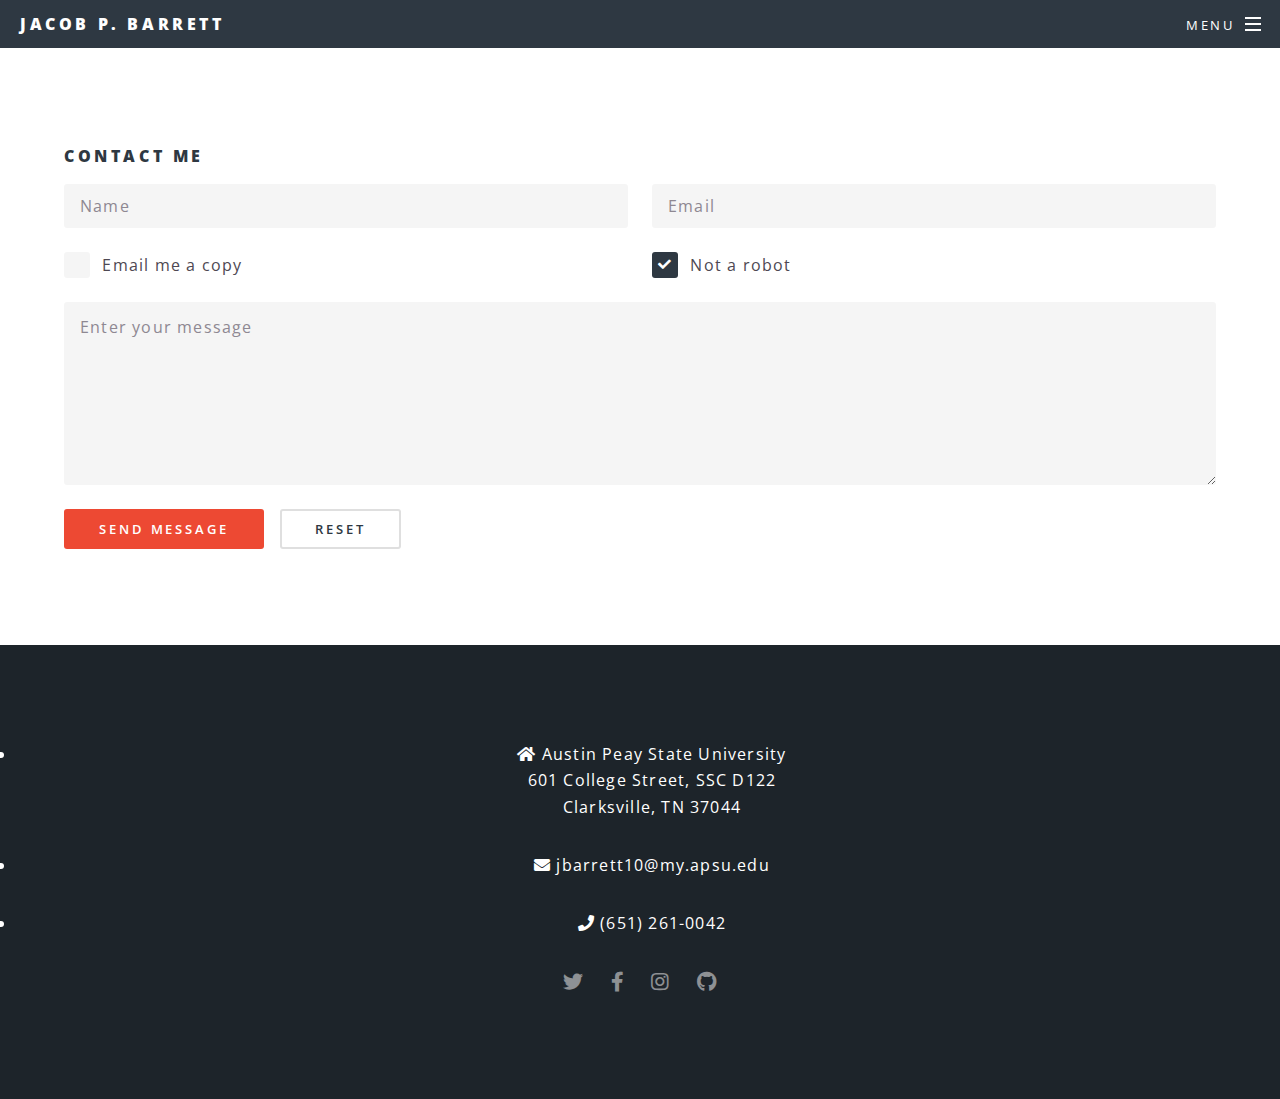
==== contact.html @ 949d5e6a "final (?) commit" ====
<!DOCTYPE HTML>
<!--
	Spectral by HTML5 UP
	html5up.net | @ajlkn
	Free for personal and commercial use under the CCA 3.0 license (html5up.net/license)
-->
<html>
	<head>
		<title>Contact Me</title>
		<meta charset="utf-8" />
		<meta name="viewport" content="width=device-width, initial-scale=1, user-scalable=no" />
		<link rel="stylesheet" href="assets/css/main.css" />
		<noscript><link rel="stylesheet" href="assets/css/noscript.css" /></noscript>
	</head>
	<body class="is-preload">

		<!-- Page Wrapper -->
			<div id="page-wrapper">

				<!-- Header -->
					<header id="header">
						<h1><a href="index.html">Jacob P. Barrett</a></h1>
						<nav id="nav">
							<ul>
								<li class="special">
									<a href="#menu" class="menuToggle"><span>Menu</span></a>
									<div id="menu">
										<ul>
											<li><a href="index.html">Home</a></li>
											<li><a href="generic.html">Research</li>
											<li><a href="cv.html">Curriculum Vitae</a></li>
											<li><a href="https://github.com/JacobPBarrett" target = "_blank">Github</a></li>
											<li><a href="contact.html">Contact</a></li>
										</ul>
									</div>
								</li>
							</ul>
						</nav>
					</header>

				<!-- Main -->
						<article id="main">
						<section class="wrapper style5">
							<div class="inner">
								<section>
				          <h4>Contact Me</h4>
									<form method="post" action="https://formspree.io/f/xknywyjr">
										<div class="row gtr-uniform">
											<div class="col-6 col-12-xsmall">
												<input type="text" name="demo-name" id="demo-name" value="" placeholder="Name" />
											</div>
											<div class="col-6 col-12-xsmall">
												<input type="email" name="demo-email" id="demo-email" value="" placeholder="Email" />
											</div>
											<div class="col-6 col-12-small">
												<input type="checkbox" id="demo-copy" name="demo-copy">
												<label for="demo-copy">Email me a copy</label>
											</div>
											<div class="col-6 col-12-small">
												<input type="checkbox" id="demo-human" name="demo-human" checked>
												<label for="demo-human">Not a robot</label>
											</div>
											<div class="col-12">
												<textarea name="demo-message" id="demo-message" placeholder="Enter your message" rows="6"></textarea>
											</div>
											<div class="col-12">
												<ul class="actions">
													<li><input type="submit" value="Send Message" class="primary" /></li>
													<li><input type="reset" value="Reset" /></li>
												</ul>
											</div>
										</div>
									</form>
								</section>

							</div>
						</section>
					</article>
					<!-- Footer -->
					<section id="footer">
						<div class="inner">
							</form>
							<ul class="contact">
								<li class="icon solid fa-home">
								  Austin Peay State University<br />
									601 College Street, SSC D122  <br />
									Clarksville, TN 37044
									</p>
									<li class="icon solid fa-envelope"> jbarrett10@my.apsu.edu</li>
									</p>
								<li class="icon solid fa-phone"> (651) 261-0042</li>
								  </p> 
							</ul>
								<ul class="icons">
							<li><a href="https://twitter.com/@jpbarrett10" class="icon brands fa-twitter"><span class="label">Twitter</span></a></li>
							<li><a href="https://www.facebook.com/jake.p.barrett/" class="icon brands fa-facebook-f"><span class="label">Facebook</span></a></li>
							<li><a href="https://www.instagram.com/jakebarrrrett/" class="icon brands fa-instagram"><span class="label">Instagram</span></a></li>
							<li><a href="https://github.com/JacobPBarrett" class="icon brands fa-github"><span class="label">Github</span></a></li>
						</div>
					</section>

			</div>

		<!-- Scripts -->
			<script src="assets/js/jquery.min.js"></script>
			<script src="assets/js/jquery.scrollex.min.js"></script>
			<script src="assets/js/jquery.scrolly.min.js"></script>
			<script src="assets/js/browser.min.js"></script>
			<script src="assets/js/breakpoints.min.js"></script>
			<script src="assets/js/util.js"></script>
			<script src="assets/js/main.js"></script>

	</body>
</html>
---- assets/css/main.css ----
@import url(fontawesome-all.min.css);
@import url("https://fonts.googleapis.com/css?family=Open+Sans:400,400italic,600,600italic,800,800italic");

/*
	Spectral by HTML5 UP
	html5up.net | @ajlkn
	Free for personal and commercial use under the CCA 3.0 license (html5up.net/license)
*/

html, body, div, span, applet, object,
iframe, h1, h2, h3, h4, h5, h6, p, blockquote,
pre, a, abbr, acronym, address, big, cite,
code, del, dfn, em, img, ins, kbd, q, s, samp,
small, strike, strong, sub, sup, tt, var, b,
u, i, center, dl, dt, dd, ol, ul, li, fieldset,
form, label, legend, table, caption, tbody,
tfoot, thead, tr, th, td, article, aside,
canvas, details, embed, figure, figcaption,
footer, header, hgroup, menu, nav, output, ruby,
section, summary, time, mark, audio, video {
	margin: 0;
	padding: 0;
	border: 0;
	font-size: 100%;
	font: inherit;
	vertical-align: baseline;}

article, aside, details, figcaption, figure,
footer, header, hgroup, menu, nav, section {
	display: block;}

body {
	line-height: 1;
}

ol, ul {
	list-style: none;
}

blockquote, q {
	quotes: none;
}

	blockquote:before, blockquote:after, q:before, q:after {
		content: '';
		content: none;
	}

table {
	border-collapse: collapse;
	border-spacing: 0;
}

body {
	-webkit-text-size-adjust: none;
}

mark {
	background-color: transparent;
	color: inherit;
}

input::-moz-focus-inner {
	border: 0;
	padding: 0;
}

input, select, textarea {
	-moz-appearance: none;
	-webkit-appearance: none;
	-ms-appearance: none;
	appearance: none;
}

/* Basic */

	@-ms-viewport {
		width: device-width;
	}

	html {
		box-sizing: border-box;
	}

	*, *:before, *:after {
		box-sizing: inherit;
	}

	body {
		background: #2e3842;
	}

		body.is-preload *, body.is-preload *:before, body.is-preload *:after {
			-moz-animation: none !important;
			-webkit-animation: none !important;
			-ms-animation: none !important;
			animation: none !important;
			-moz-transition: none !important;
			-webkit-transition: none !important;
			-ms-transition: none !important;
			transition: none !important;
		}

	body, input, select, textarea {
		color: #fff;
		font-family: "Open Sans", Helvetica, sans-serif;
		font-size: 15pt;
		font-weight: 400;
		letter-spacing: 0.075em;
		line-height: 1.65em;
	}

		@media screen and (max-width: 1680px) {

			body, input, select, textarea {
				font-size: 13pt;
			}

		}

		@media screen and (max-width: 1280px) {

			body, input, select, textarea {
				font-size: 12pt;
			}

		}

		@media screen and (max-width: 736px) {

			body, input, select, textarea {
				font-size: 11pt;
				letter-spacing: 0.0375em;
			}

		}

	a {
		-moz-transition: color 0.2s ease, border-bottom-color 0.2s ease;
		-webkit-transition: color 0.2s ease, border-bottom-color 0.2s ease;
		-ms-transition: color 0.2s ease, border-bottom-color 0.2s ease;
		transition: color 0.2s ease, border-bottom-color 0.2s ease;
		border-bottom: dotted 1px;
		color: inherit;
		text-decoration: none;
	}

		a:hover {
			border-bottom-color: transparent;
		}

	strong, b {
		color: #fff;
		font-weight: 600;
	}

	em, i {
		font-style: italic;
	}

	p {
		margin: 0 0 2em 0;
	}

	h1, h2, h3, h4, h5, h6 {
		color: #fff;
		font-weight: 800;
		letter-spacing: 0.225em;
		line-height: 1em;
		margin: 0 0 1em 0;
		text-transform: uppercase;
	}

		h1 a, h2 a, h3 a, h4 a, h5 a, h6 a {
			color: inherit;
			text-decoration: none;
		}

	h2 {
		font-size: 1.35em;
		line-height: 1.75em;
	}

		@media screen and (max-width: 736px) {

			h2 {
				font-size: 1.1em;
				line-height: 1.65em;
			}

		}

	h3 {
		font-size: 1.15em;
		line-height: 1.75em;
	}

		@media screen and (max-width: 736px) {

			h3 {
				font-size: 1em;
				line-height: 1.65em;
			}

		}

	h4 {
		font-size: 1em;
		line-height: 1.5em;
	}

	h5 {
		font-size: 0.8em;
		line-height: 1.5em;
	}

	h6 {
		font-size: 0.7em;
		line-height: 1.5em;
	}

	sub {
		font-size: 0.8em;
		position: relative;
		top: 0.5em;
	}

	sup {
		font-size: 0.8em;
		position: relative;
		top: -0.5em;
	}

	hr {
		border: 0;
		border-bottom: solid 2px #fff;
		margin: 3em 0;
	}

		hr.major {
			margin: 4.5em 0;
		}

	blockquote {
		border-left: solid 4px #fff;
		font-style: italic;
		margin: 0 0 2em 0;
		padding: 0.5em 0 0.5em 2em;
	}

	code {
		background: rgba(144, 144, 144, 0.25);
		border-radius: 3px;
		font-family: "Courier New", monospace;
		font-size: 0.9em;
		letter-spacing: 0;
		margin: 0 0.25em;
		padding: 0.25em 0.65em;
	}

	pre {
		-webkit-overflow-scrolling: touch;
		font-family: "Courier New", monospace;
		font-size: 0.9em;
		margin: 0 0 2em 0;
	}

		pre code {
			display: block;
			line-height: 1.75em;
			padding: 1em 1.5em;
			overflow-x: auto;
		}

	.align-left {
		text-align: left;
	}

	.align-center {
		text-align: center;
	}

	.align-right {
		text-align: right;
	}

/* Row */

	.row {
		display: flex;
		flex-wrap: wrap;
		box-sizing: border-box;
		align-items: stretch;
	}

		.row > * {
			box-sizing: border-box;
		}

		.row.gtr-uniform > * > :last-child {
			margin-bottom: 0;
		}

		.row.aln-left {
			justify-content: flex-start;
		}

		.row.aln-center {
			justify-content: center;
		}

		.row.aln-right {
			justify-content: flex-end;
		}

		.row.aln-top {
			align-items: flex-start;
		}

		.row.aln-middle {
			align-items: center;
		}

		.row.aln-bottom {
			align-items: flex-end;
		}

		.row > .imp {
			order: -1;
		}

		.row > .col-1 {
			width: 8.33333%;
		}

		.row > .off-1 {
			margin-left: 8.33333%;
		}

		.row > .col-2 {
			width: 16.66667%;
		}

		.row > .off-2 {
			margin-left: 16.66667%;
		}

		.row > .col-3 {
			width: 25%;
		}

		.row > .off-3 {
			margin-left: 25%;
		}

		.row > .col-4 {
			width: 33.33333%;
		}

		.row > .off-4 {
			margin-left: 33.33333%;
		}

		.row > .col-5 {
			width: 41.66667%;
		}

		.row > .off-5 {
			margin-left: 41.66667%;
		}

		.row > .col-6 {
			width: 50%;
		}

		.row > .off-6 {
			margin-left: 50%;
		}

		.row > .col-7 {
			width: 58.33333%;
		}

		.row > .off-7 {
			margin-left: 58.33333%;
		}

		.row > .col-8 {
			width: 66.66667%;
		}

		.row > .off-8 {
			margin-left: 66.66667%;
		}

		.row > .col-9 {
			width: 75%;
		}

		.row > .off-9 {
			margin-left: 75%;
		}

		.row > .col-10 {
			width: 83.33333%;
		}

		.row > .off-10 {
			margin-left: 83.33333%;
		}

		.row > .col-11 {
			width: 91.66667%;
		}

		.row > .off-11 {
			margin-left: 91.66667%;
		}

		.row > .col-12 {
			width: 100%;
		}

		.row > .off-12 {
			margin-left: 100%;
		}

		.row.gtr-0 {
			margin-top: 0;
			margin-left: 0em;
		}

			.row.gtr-0 > * {
				padding: 0 0 0 0em;
			}

			.row.gtr-0.gtr-uniform {
				margin-top: 0em;
			}

				.row.gtr-0.gtr-uniform > * {
					padding-top: 0em;
				}

		.row.gtr-25 {
			margin-top: 0;
			margin-left: -0.375em;
		}

			.row.gtr-25 > * {
				padding: 0 0 0 0.375em;
			}

			.row.gtr-25.gtr-uniform {
				margin-top: -0.375em;
			}

				.row.gtr-25.gtr-uniform > * {
					padding-top: 0.375em;
				}

		.row.gtr-50 {
			margin-top: 0;
			margin-left: -0.75em;
		}

			.row.gtr-50 > * {
				padding: 0 0 0 0.75em;
			}

			.row.gtr-50.gtr-uniform {
				margin-top: -0.75em;
			}

				.row.gtr-50.gtr-uniform > * {
					padding-top: 0.75em;
				}

		.row {
			margin-top: 0;
			margin-left: -1.5em;
		}

			.row > * {
				padding: 0 0 0 1.5em;
			}

			.row.gtr-uniform {
				margin-top: -1.5em;
			}

				.row.gtr-uniform > * {
					padding-top: 1.5em;
				}

		.row.gtr-150 {
			margin-top: 0;
			margin-left: -2.25em;
		}

			.row.gtr-150 > * {
				padding: 0 0 0 2.25em;
			}

			.row.gtr-150.gtr-uniform {
				margin-top: -2.25em;
			}

				.row.gtr-150.gtr-uniform > * {
					padding-top: 2.25em;
				}

		.row.gtr-200 {
			margin-top: 0;
			margin-left: -3em;
		}

			.row.gtr-200 > * {
				padding: 0 0 0 3em;
			}

			.row.gtr-200.gtr-uniform {
				margin-top: -3em;
			}

				.row.gtr-200.gtr-uniform > * {
					padding-top: 3em;
				}

		@media screen and (max-width: 1680px) {

			.row {
				display: flex;
				flex-wrap: wrap;
				box-sizing: border-box;
				align-items: stretch;
			}

				.row > * {
					box-sizing: border-box;
				}

				.row.gtr-uniform > * > :last-child {
					margin-bottom: 0;
				}

				.row.aln-left {
					justify-content: flex-start;
				}

				.row.aln-center {
					justify-content: center;
				}

				.row.aln-right {
					justify-content: flex-end;
				}

				.row.aln-top {
					align-items: flex-start;
				}

				.row.aln-middle {
					align-items: center;
				}

				.row.aln-bottom {
					align-items: flex-end;
				}

				.row > .imp-xlarge {
					order: -1;
				}

				.row > .col-1-xlarge {
					width: 8.33333%;
				}

				.row > .off-1-xlarge {
					margin-left: 8.33333%;
				}

				.row > .col-2-xlarge {
					width: 16.66667%;
				}

				.row > .off-2-xlarge {
					margin-left: 16.66667%;
				}

				.row > .col-3-xlarge {
					width: 25%;
				}

				.row > .off-3-xlarge {
					margin-left: 25%;
				}

				.row > .col-4-xlarge {
					width: 33.33333%;
				}

				.row > .off-4-xlarge {
					margin-left: 33.33333%;
				}

				.row > .col-5-xlarge {
					width: 41.66667%;
				}

				.row > .off-5-xlarge {
					margin-left: 41.66667%;
				}

				.row > .col-6-xlarge {
					width: 50%;
				}

				.row > .off-6-xlarge {
					margin-left: 50%;
				}

				.row > .col-7-xlarge {
					width: 58.33333%;
				}

				.row > .off-7-xlarge {
					margin-left: 58.33333%;
				}

				.row > .col-8-xlarge {
					width: 66.66667%;
				}

				.row > .off-8-xlarge {
					margin-left: 66.66667%;
				}

				.row > .col-9-xlarge {
					width: 75%;
				}

				.row > .off-9-xlarge {
					margin-left: 75%;
				}

				.row > .col-10-xlarge {
					width: 83.33333%;
				}

				.row > .off-10-xlarge {
					margin-left: 83.33333%;
				}

				.row > .col-11-xlarge {
					width: 91.66667%;
				}

				.row > .off-11-xlarge {
					margin-left: 91.66667%;
				}

				.row > .col-12-xlarge {
					width: 100%;
				}

				.row > .off-12-xlarge {
					margin-left: 100%;
				}

				.row.gtr-0 {
					margin-top: 0;
					margin-left: 0em;
				}

					.row.gtr-0 > * {
						padding: 0 0 0 0em;
					}

					.row.gtr-0.gtr-uniform {
						margin-top: 0em;
					}

						.row.gtr-0.gtr-uniform > * {
							padding-top: 0em;
						}

				.row.gtr-25 {
					margin-top: 0;
					margin-left: -0.375em;
				}

					.row.gtr-25 > * {
						padding: 0 0 0 0.375em;
					}

					.row.gtr-25.gtr-uniform {
						margin-top: -0.375em;
					}

						.row.gtr-25.gtr-uniform > * {
							padding-top: 0.375em;
						}

				.row.gtr-50 {
					margin-top: 0;
					margin-left: -0.75em;
				}

					.row.gtr-50 > * {
						padding: 0 0 0 0.75em;
					}

					.row.gtr-50.gtr-uniform {
						margin-top: -0.75em;
					}

						.row.gtr-50.gtr-uniform > * {
							padding-top: 0.75em;
						}

				.row {
					margin-top: 0;
					margin-left: -1.5em;
				}

					.row > * {
						padding: 0 0 0 1.5em;
					}

					.row.gtr-uniform {
						margin-top: -1.5em;
					}

						.row.gtr-uniform > * {
							padding-top: 1.5em;
						}

				.row.gtr-150 {
					margin-top: 0;
					margin-left: -2.25em;
				}

					.row.gtr-150 > * {
						padding: 0 0 0 2.25em;
					}

					.row.gtr-150.gtr-uniform {
						margin-top: -2.25em;
					}

						.row.gtr-150.gtr-uniform > * {
							padding-top: 2.25em;
						}

				.row.gtr-200 {
					margin-top: 0;
					margin-left: -3em;
				}

					.row.gtr-200 > * {
						padding: 0 0 0 3em;
					}

					.row.gtr-200.gtr-uniform {
						margin-top: -3em;
					}

						.row.gtr-200.gtr-uniform > * {
							padding-top: 3em;
						}

		}

		@media screen and (max-width: 1280px) {

			.row {
				display: flex;
				flex-wrap: wrap;
				box-sizing: border-box;
				align-items: stretch;
			}

				.row > * {
					box-sizing: border-box;
				}

				.row.gtr-uniform > * > :last-child {
					margin-bottom: 0;
				}

				.row.aln-left {
					justify-content: flex-start;
				}

				.row.aln-center {
					justify-content: center;
				}

				.row.aln-right {
					justify-content: flex-end;
				}

				.row.aln-top {
					align-items: flex-start;
				}

				.row.aln-middle {
					align-items: center;
				}

				.row.aln-bottom {
					align-items: flex-end;
				}

				.row > .imp-large {
					order: -1;
				}

				.row > .col-1-large {
					width: 8.33333%;
				}

				.row > .off-1-large {
					margin-left: 8.33333%;
				}

				.row > .col-2-large {
					width: 16.66667%;
				}

				.row > .off-2-large {
					margin-left: 16.66667%;
				}

				.row > .col-3-large {
					width: 25%;
				}

				.row > .off-3-large {
					margin-left: 25%;
				}

				.row > .col-4-large {
					width: 33.33333%;
				}

				.row > .off-4-large {
					margin-left: 33.33333%;
				}

				.row > .col-5-large {
					width: 41.66667%;
				}

				.row > .off-5-large {
					margin-left: 41.66667%;
				}

				.row > .col-6-large {
					width: 50%;
				}

				.row > .off-6-large {
					margin-left: 50%;
				}

				.row > .col-7-large {
					width: 58.33333%;
				}

				.row > .off-7-large {
					margin-left: 58.33333%;
				}

				.row > .col-8-large {
					width: 66.66667%;
				}

				.row > .off-8-large {
					margin-left: 66.66667%;
				}

				.row > .col-9-large {
					width: 75%;
				}

				.row > .off-9-large {
					margin-left: 75%;
				}

				.row > .col-10-large {
					width: 83.33333%;
				}

				.row > .off-10-large {
					margin-left: 83.33333%;
				}

				.row > .col-11-large {
					width: 91.66667%;
				}

				.row > .off-11-large {
					margin-left: 91.66667%;
				}

				.row > .col-12-large {
					width: 100%;
				}

				.row > .off-12-large {
					margin-left: 100%;
				}

				.row.gtr-0 {
					margin-top: 0;
					margin-left: 0em;
				}

					.row.gtr-0 > * {
						padding: 0 0 0 0em;
					}

					.row.gtr-0.gtr-uniform {
						margin-top: 0em;
					}

						.row.gtr-0.gtr-uniform > * {
							padding-top: 0em;
						}

				.row.gtr-25 {
					margin-top: 0;
					margin-left: -0.375em;
				}

					.row.gtr-25 > * {
						padding: 0 0 0 0.375em;
					}

					.row.gtr-25.gtr-uniform {
						margin-top: -0.375em;
					}

						.row.gtr-25.gtr-uniform > * {
							padding-top: 0.375em;
						}

				.row.gtr-50 {
					margin-top: 0;
					margin-left: -0.75em;
				}

					.row.gtr-50 > * {
						padding: 0 0 0 0.75em;
					}

					.row.gtr-50.gtr-uniform {
						margin-top: -0.75em;
					}

						.row.gtr-50.gtr-uniform > * {
							padding-top: 0.75em;
						}

				.row {
					margin-top: 0;
					margin-left: -1.5em;
				}

					.row > * {
						padding: 0 0 0 1.5em;
					}

					.row.gtr-uniform {
						margin-top: -1.5em;
					}

						.row.gtr-uniform > * {
							padding-top: 1.5em;
						}

				.row.gtr-150 {
					margin-top: 0;
					margin-left: -2.25em;
				}

					.row.gtr-150 > * {
						padding: 0 0 0 2.25em;
					}

					.row.gtr-150.gtr-uniform {
						margin-top: -2.25em;
					}

						.row.gtr-150.gtr-uniform > * {
							padding-top: 2.25em;
						}

				.row.gtr-200 {
					margin-top: 0;
					margin-left: -3em;
				}

					.row.gtr-200 > * {
						padding: 0 0 0 3em;
					}

					.row.gtr-200.gtr-uniform {
						margin-top: -3em;
					}

						.row.gtr-200.gtr-uniform > * {
							padding-top: 3em;
						}

		}

		@media screen and (max-width: 980px) {

			.row {
				display: flex;
				flex-wrap: wrap;
				box-sizing: border-box;
				align-items: stretch;
			}

				.row > * {
					box-sizing: border-box;
				}

				.row.gtr-uniform > * > :last-child {
					margin-bottom: 0;
				}

				.row.aln-left {
					justify-content: flex-start;
				}

				.row.aln-center {
					justify-content: center;
				}

				.row.aln-right {
					justify-content: flex-end;
				}

				.row.aln-top {
					align-items: flex-start;
				}

				.row.aln-middle {
					align-items: center;
				}

				.row.aln-bottom {
					align-items: flex-end;
				}

				.row > .imp-medium {
					order: -1;
				}

				.row > .col-1-medium {
					width: 8.33333%;
				}

				.row > .off-1-medium {
					margin-left: 8.33333%;
				}

				.row > .col-2-medium {
					width: 16.66667%;
				}

				.row > .off-2-medium {
					margin-left: 16.66667%;
				}

				.row > .col-3-medium {
					width: 25%;
				}

				.row > .off-3-medium {
					margin-left: 25%;
				}

				.row > .col-4-medium {
					width: 33.33333%;
				}

				.row > .off-4-medium {
					margin-left: 33.33333%;
				}

				.row > .col-5-medium {
					width: 41.66667%;
				}

				.row > .off-5-medium {
					margin-left: 41.66667%;
				}

				.row > .col-6-medium {
					width: 50%;
				}

				.row > .off-6-medium {
					margin-left: 50%;
				}

				.row > .col-7-medium {
					width: 58.33333%;
				}

				.row > .off-7-medium {
					margin-left: 58.33333%;
				}

				.row > .col-8-medium {
					width: 66.66667%;
				}

				.row > .off-8-medium {
					margin-left: 66.66667%;
				}

				.row > .col-9-medium {
					width: 75%;
				}

				.row > .off-9-medium {
					margin-left: 75%;
				}

				.row > .col-10-medium {
					width: 83.33333%;
				}

				.row > .off-10-medium {
					margin-left: 83.33333%;
				}

				.row > .col-11-medium {
					width: 91.66667%;
				}

				.row > .off-11-medium {
					margin-left: 91.66667%;
				}

				.row > .col-12-medium {
					width: 100%;
				}

				.row > .off-12-medium {
					margin-left: 100%;
				}

				.row.gtr-0 {
					margin-top: 0;
					margin-left: 0em;
				}

					.row.gtr-0 > * {
						padding: 0 0 0 0em;
					}

					.row.gtr-0.gtr-uniform {
						margin-top: 0em;
					}

						.row.gtr-0.gtr-uniform > * {
							padding-top: 0em;
						}

				.row.gtr-25 {
					margin-top: 0;
					margin-left: -0.375em;
				}

					.row.gtr-25 > * {
						padding: 0 0 0 0.375em;
					}

					.row.gtr-25.gtr-uniform {
						margin-top: -0.375em;
					}

						.row.gtr-25.gtr-uniform > * {
							padding-top: 0.375em;
						}

				.row.gtr-50 {
					margin-top: 0;
					margin-left: -0.75em;
				}

					.row.gtr-50 > * {
						padding: 0 0 0 0.75em;
					}

					.row.gtr-50.gtr-uniform {
						margin-top: -0.75em;
					}

						.row.gtr-50.gtr-uniform > * {
							padding-top: 0.75em;
						}

				.row {
					margin-top: 0;
					margin-left: -1.5em;
				}

					.row > * {
						padding: 0 0 0 1.5em;
					}

					.row.gtr-uniform {
						margin-top: -1.5em;
					}

						.row.gtr-uniform > * {
							padding-top: 1.5em;
						}

				.row.gtr-150 {
					margin-top: 0;
					margin-left: -2.25em;
				}

					.row.gtr-150 > * {
						padding: 0 0 0 2.25em;
					}

					.row.gtr-150.gtr-uniform {
						margin-top: -2.25em;
					}

						.row.gtr-150.gtr-uniform > * {
							padding-top: 2.25em;
						}

				.row.gtr-200 {
					margin-top: 0;
					margin-left: -3em;
				}

					.row.gtr-200 > * {
						padding: 0 0 0 3em;
					}

					.row.gtr-200.gtr-uniform {
						margin-top: -3em;
					}

						.row.gtr-200.gtr-uniform > * {
							padding-top: 3em;
						}

		}

		@media screen and (max-width: 736px) {

			.row {
				display: flex;
				flex-wrap: wrap;
				box-sizing: border-box;
				align-items: stretch;
			}

				.row > * {
					box-sizing: border-box;
				}

				.row.gtr-uniform > * > :last-child {
					margin-bottom: 0;
				}

				.row.aln-left {
					justify-content: flex-start;
				}

				.row.aln-center {
					justify-content: center;
				}

				.row.aln-right {
					justify-content: flex-end;
				}

				.row.aln-top {
					align-items: flex-start;
				}

				.row.aln-middle {
					align-items: center;
				}

				.row.aln-bottom {
					align-items: flex-end;
				}

				.row > .imp-small {
					order: -1;
				}

				.row > .col-1-small {
					width: 8.33333%;
				}

				.row > .off-1-small {
					margin-left: 8.33333%;
				}

				.row > .col-2-small {
					width: 16.66667%;
				}

				.row > .off-2-small {
					margin-left: 16.66667%;
				}

				.row > .col-3-small {
					width: 25%;
				}

				.row > .off-3-small {
					margin-left: 25%;
				}

				.row > .col-4-small {
					width: 33.33333%;
				}

				.row > .off-4-small {
					margin-left: 33.33333%;
				}

				.row > .col-5-small {
					width: 41.66667%;
				}

				.row > .off-5-small {
					margin-left: 41.66667%;
				}

				.row > .col-6-small {
					width: 50%;
				}

				.row > .off-6-small {
					margin-left: 50%;
				}

				.row > .col-7-small {
					width: 58.33333%;
				}

				.row > .off-7-small {
					margin-left: 58.33333%;
				}

				.row > .col-8-small {
					width: 66.66667%;
				}

				.row > .off-8-small {
					margin-left: 66.66667%;
				}

				.row > .col-9-small {
					width: 75%;
				}

				.row > .off-9-small {
					margin-left: 75%;
				}

				.row > .col-10-small {
					width: 83.33333%;
				}

				.row > .off-10-small {
					margin-left: 83.33333%;
				}

				.row > .col-11-small {
					width: 91.66667%;
				}

				.row > .off-11-small {
					margin-left: 91.66667%;
				}

				.row > .col-12-small {
					width: 100%;
				}

				.row > .off-12-small {
					margin-left: 100%;
				}

				.row.gtr-0 {
					margin-top: 0;
					margin-left: 0em;
				}

					.row.gtr-0 > * {
						padding: 0 0 0 0em;
					}

					.row.gtr-0.gtr-uniform {
						margin-top: 0em;
					}

						.row.gtr-0.gtr-uniform > * {
							padding-top: 0em;
						}

				.row.gtr-25 {
					margin-top: 0;
					margin-left: -0.375em;
				}

					.row.gtr-25 > * {
						padding: 0 0 0 0.375em;
					}

					.row.gtr-25.gtr-uniform {
						margin-top: -0.375em;
					}

						.row.gtr-25.gtr-uniform > * {
							padding-top: 0.375em;
						}

				.row.gtr-50 {
					margin-top: 0;
					margin-left: -0.75em;
				}

					.row.gtr-50 > * {
						padding: 0 0 0 0.75em;
					}

					.row.gtr-50.gtr-uniform {
						margin-top: -0.75em;
					}

						.row.gtr-50.gtr-uniform > * {
							padding-top: 0.75em;
						}

				.row {
					margin-top: 0;
					margin-left: -1.5em;
				}

					.row > * {
						padding: 0 0 0 1.5em;
					}

					.row.gtr-uniform {
						margin-top: -1.5em;
					}

						.row.gtr-uniform > * {
							padding-top: 1.5em;
						}

				.row.gtr-150 {
					margin-top: 0;
					margin-left: -2.25em;
				}

					.row.gtr-150 > * {
						padding: 0 0 0 2.25em;
					}

					.row.gtr-150.gtr-uniform {
						margin-top: -2.25em;
					}

						.row.gtr-150.gtr-uniform > * {
							padding-top: 2.25em;
						}

				.row.gtr-200 {
					margin-top: 0;
					margin-left: -3em;
				}

					.row.gtr-200 > * {
						padding: 0 0 0 3em;
					}

					.row.gtr-200.gtr-uniform {
						margin-top: -3em;
					}

						.row.gtr-200.gtr-uniform > * {
							padding-top: 3em;
						}

		}

		@media screen and (max-width: 480px) {

			.row {
				display: flex;
				flex-wrap: wrap;
				box-sizing: border-box;
				align-items: stretch;
			}

				.row > * {
					box-sizing: border-box;
				}

				.row.gtr-uniform > * > :last-child {
					margin-bottom: 0;
				}

				.row.aln-left {
					justify-content: flex-start;
				}

				.row.aln-center {
					justify-content: center;
				}

				.row.aln-right {
					justify-content: flex-end;
				}

				.row.aln-top {
					align-items: flex-start;
				}

				.row.aln-middle {
					align-items: center;
				}

				.row.aln-bottom {
					align-items: flex-end;
				}

				.row > .imp-xsmall {
					order: -1;
				}

				.row > .col-1-xsmall {
					width: 8.33333%;
				}

				.row > .off-1-xsmall {
					margin-left: 8.33333%;
				}

				.row > .col-2-xsmall {
					width: 16.66667%;
				}

				.row > .off-2-xsmall {
					margin-left: 16.66667%;
				}

				.row > .col-3-xsmall {
					width: 25%;
				}

				.row > .off-3-xsmall {
					margin-left: 25%;
				}

				.row > .col-4-xsmall {
					width: 33.33333%;
				}

				.row > .off-4-xsmall {
					margin-left: 33.33333%;
				}

				.row > .col-5-xsmall {
					width: 41.66667%;
				}

				.row > .off-5-xsmall {
					margin-left: 41.66667%;
				}

				.row > .col-6-xsmall {
					width: 50%;
				}

				.row > .off-6-xsmall {
					margin-left: 50%;
				}

				.row > .col-7-xsmall {
					width: 58.33333%;
				}

				.row > .off-7-xsmall {
					margin-left: 58.33333%;
				}

				.row > .col-8-xsmall {
					width: 66.66667%;
				}

				.row > .off-8-xsmall {
					margin-left: 66.66667%;
				}

				.row > .col-9-xsmall {
					width: 75%;
				}

				.row > .off-9-xsmall {
					margin-left: 75%;
				}

				.row > .col-10-xsmall {
					width: 83.33333%;
				}

				.row > .off-10-xsmall {
					margin-left: 83.33333%;
				}

				.row > .col-11-xsmall {
					width: 91.66667%;
				}

				.row > .off-11-xsmall {
					margin-left: 91.66667%;
				}

				.row > .col-12-xsmall {
					width: 100%;
				}

				.row > .off-12-xsmall {
					margin-left: 100%;
				}

				.row.gtr-0 {
					margin-top: 0;
					margin-left: 0em;
				}

					.row.gtr-0 > * {
						padding: 0 0 0 0em;
					}

					.row.gtr-0.gtr-uniform {
						margin-top: 0em;
					}

						.row.gtr-0.gtr-uniform > * {
							padding-top: 0em;
						}

				.row.gtr-25 {
					margin-top: 0;
					margin-left: -0.375em;
				}

					.row.gtr-25 > * {
						padding: 0 0 0 0.375em;
					}

					.row.gtr-25.gtr-uniform {
						margin-top: -0.375em;
					}

						.row.gtr-25.gtr-uniform > * {
							padding-top: 0.375em;
						}

				.row.gtr-50 {
					margin-top: 0;
					margin-left: -0.75em;
				}

					.row.gtr-50 > * {
						padding: 0 0 0 0.75em;
					}

					.row.gtr-50.gtr-uniform {
						margin-top: -0.75em;
					}

						.row.gtr-50.gtr-uniform > * {
							padding-top: 0.75em;
						}

				.row {
					margin-top: 0;
					margin-left: -1.5em;
				}

					.row > * {
						padding: 0 0 0 1.5em;
					}

					.row.gtr-uniform {
						margin-top: -1.5em;
					}

						.row.gtr-uniform > * {
							padding-top: 1.5em;
						}

				.row.gtr-150 {
					margin-top: 0;
					margin-left: -2.25em;
				}

					.row.gtr-150 > * {
						padding: 0 0 0 2.25em;
					}

					.row.gtr-150.gtr-uniform {
						margin-top: -2.25em;
					}

						.row.gtr-150.gtr-uniform > * {
							padding-top: 2.25em;
						}

				.row.gtr-200 {
					margin-top: 0;
					margin-left: -3em;
				}

					.row.gtr-200 > * {
						padding: 0 0 0 3em;
					}

					.row.gtr-200.gtr-uniform {
						margin-top: -3em;
					}

						.row.gtr-200.gtr-uniform > * {
							padding-top: 3em;
						}

		}

/* Section/Article */

	section.special, article.special {
		text-align: center;
	}

	header p {
		color: rgba(255, 255, 255, 0.5);
		position: relative;
		top: -0.25em;
	}

	header h3 + p {
		font-size: 1.1em;
	}

	header h4 + p,
	header h5 + p,
	header h6 + p {
		font-size: 0.9em;
	}

	header.major {
		margin: 0 0 3.5em 0;
	}

		header.major h2, header.major h3, header.major h4, header.major h5, header.major h6 {
			border-bottom: solid 2px #fff;
			display: inline-block;
			padding-bottom: 1em;
			position: relative;
		}

			header.major h2:after, header.major h3:after, header.major h4:after, header.major h5:after, header.major h6:after {
				content: '';
				display: block;
				height: 1px;
			}

		header.major p {
			color: #fff;
			top: 0;
		}

		@media screen and (max-width: 736px) {

			header.major {
				margin: 0 0 2em 0;
			}

		}

	@media screen and (max-width: 980px) {

		header br {
			display: none;
		}

	}

/* Form */

	form {
		margin: 0 0 2em 0;
	}

	label {
		color: #fff;
		display: block;
		font-size: 0.9em;
		font-weight: 600;
		margin: 0 0 1em 0;
	}

	input[type="text"],
	input[type="password"],
	input[type="email"],
	select,
	textarea {
		-moz-appearance: none;
		-webkit-appearance: none;
		-ms-appearance: none;
		appearance: none;
		background-color: rgba(144, 144, 144, 0.25);
		border-radius: 3px;
		border: none;
		color: inherit;
		display: block;
		outline: 0;
		padding: 0 1em;
		text-decoration: none;
		width: 100%;
	}

		input[type="text"]:invalid,
		input[type="password"]:invalid,
		input[type="email"]:invalid,
		select:invalid,
		textarea:invalid {
			box-shadow: none;
		}

		input[type="text"]:focus,
		input[type="password"]:focus,
		input[type="email"]:focus,
		select:focus,
		textarea:focus {
			box-shadow: 0 0 0 2px #21b2a6;
		}

	select {
		background-size: 1.25em;
		background-repeat: no-repeat;
		background-position: calc(100% - 1em) center;
		height: 2.75em;
		padding-right: 2.75em;
		text-overflow: ellipsis;
	}

		select:focus::-ms-value {
			background-color: transparent;
		}

		select::-ms-expand {
			display: none;
		}

	input[type="text"],
	input[type="password"],
	input[type="email"],
	select {
		height: 2.75em;
	}

	textarea {
		padding: 0.75em 1em;
	}

	input[type="checkbox"],
	input[type="radio"] {
		-moz-appearance: none;
		-webkit-appearance: none;
		-ms-appearance: none;
		appearance: none;
		display: block;
		float: left;
		margin-right: -2em;
		opacity: 0;
		width: 1em;
		z-index: -1;
	}

		input[type="checkbox"] + label,
		input[type="radio"] + label {
			text-decoration: none;
			color: #fff;
			cursor: pointer;
			display: inline-block;
			font-size: 1em;
			font-weight: 400;
			padding-left: 2.4em;
			padding-right: 0.75em;
			position: relative;
		}

			input[type="checkbox"] + label:before,
			input[type="radio"] + label:before {
				-moz-osx-font-smoothing: grayscale;
				-webkit-font-smoothing: antialiased;
				display: inline-block;
				font-style: normal;
				font-variant: normal;
				text-rendering: auto;
				line-height: 1;
				text-transform: none !important;
				font-family: 'Font Awesome 5 Free';
				font-weight: 900;
			}

			input[type="checkbox"] + label:before,
			input[type="radio"] + label:before {
				background: rgba(144, 144, 144, 0.25);
				border-radius: 3px;
				content: '';
				display: inline-block;
				font-size: 0.8em;
				height: 2.0625em;
				left: 0;
				line-height: 2.0625em;
				position: absolute;
				text-align: center;
				top: 0;
				width: 2.0625em;
			}

		input[type="checkbox"]:checked + label:before,
		input[type="radio"]:checked + label:before {
			background: #2e3842;
			color: #fff;
			content: '\f00c';
		}

		input[type="checkbox"]:focus + label:before,
		input[type="radio"]:focus + label:before {
			box-shadow: 0 0 0 2px #21b2a6;
		}

	input[type="checkbox"] + label:before {
		border-radius: 3px;
	}

	input[type="radio"] + label:before {
		border-radius: 100%;
	}

	::-webkit-input-placeholder {
		color: rgba(255, 255, 255, 0.5) !important;
		opacity: 1.0;
	}

	:-moz-placeholder {
		color: rgba(255, 255, 255, 0.5) !important;
		opacity: 1.0;
	}

	::-moz-placeholder {
		color: rgba(255, 255, 255, 0.5) !important;
		opacity: 1.0;
	}

	:-ms-input-placeholder {
		color: rgba(255, 255, 255, 0.5) !important;
		opacity: 1.0;
	}

/* Box */

	.box {
		border-radius: 3px;
		border: solid 2px #fff;
		margin-bottom: 2em;
		padding: 1.5em;
	}

		.box > :last-child,
		.box > :last-child > :last-child,
		.box > :last-child > :last-child > :last-child {
			margin-bottom: 0;
		}

		.box.alt {
			border: 0;
			border-radius: 0;
			padding: 0;
		}

/* Icon */

	.icon {
		text-decoration: none;
		border-bottom: none;
		position: relative;
	}

		.icon:before {
			-moz-osx-font-smoothing: grayscale;
			-webkit-font-smoothing: antialiased;
			display: inline-block;
			font-style: normal;
			font-variant: normal;
			text-rendering: auto;
			line-height: 1;
			text-transform: none !important;
			font-family: 'Font Awesome 5 Free';
			font-weight: 400;
		}

		.icon > .label {
			display: none;
		}

		.icon:before {
			line-height: inherit;
		}

		.icon.solid:before {
			font-weight: 900;
		}

		.icon.brands:before {
			font-family: 'Font Awesome 5 Brands';
		}

		.icon.major {
			-moz-transform: rotate(-45deg);
			-webkit-transform: rotate(-45deg);
			-ms-transform: rotate(-45deg);
			transform: rotate(-45deg);
			border-radius: 3px;
			border: solid 2px #fff;
			display: inline-block;
			font-size: 1.35em;
			height: calc(3em + 2px);
			line-height: 3em;
			text-align: center;
			width: calc(3em + 2px);
		}

			.icon.major:before {
				-moz-transform: rotate(45deg);
				-webkit-transform: rotate(45deg);
				-ms-transform: rotate(45deg);
				transform: rotate(45deg);
				display: inline-block;
				font-size: 1.5em;
			}

			@media screen and (max-width: 736px) {

				.icon.major {
					font-size: 1em;
				}

			}

		.icon.style1 {
			color: #00ffcc;
		}

		.icon.style2 {
			color: #00f0ff;
		}

		.icon.style3 {
			color: #76ddff;
		}

/* Image */

	.image {
		border-radius: 3px;
		border: 0;
		display: inline-block;
		position: relative;
	}

		.image img {
			border-radius: 3px;
			display: block;
		}

		.image.top {
			float: left;
			margin: 0 0 0 0;
			top: 0em;
		}

		.image.left {
			float: left;
			margin: 0 2em 2em 0;
			top: 0.25em;
		}

		.image.right {
			float: right;
			margin: 0 0 2em 2em;
			top: 0.25em;
		}

		.image.left, .image.right {
			max-width: 40%;
		}
		
		.image.top {
			max-width: 100%;
		}

			.image.left img, .image.right img, .image.top img {
				width: 100%;
			}

		.image.fit {
			display: block;
			margin: 0 0 2em 0;
			width: 100%;
		}

			.image.fit img {
				width: 100%;
			}

/* List */

	ol {
		list-style: decimal;
		margin: 0 0 2em 0;
		padding-left: 1.25em;
	}

		ol li {
			padding-left: 0.25em;
		}

	ul {
		list-style: disc;
		margin: 0 0 2em 0;
		padding-left: 1em;
	}

		ul li {
			padding-left: 0.5em;
		}

		ul.alt {
			list-style: none;
			padding-left: 0;
		}

			ul.alt li {
				border-top: solid 1px #fff;
				padding: 0.5em 0;
			}

				ul.alt li:first-child {
					border-top: 0;
					padding-top: 0;
				}

	dl {
		margin: 0 0 2em 0;
	}

/* Actions */

	ul.actions {
		display: -moz-flex;
		display: -webkit-flex;
		display: -ms-flex;
		display: flex;
		cursor: default;
		list-style: none;
		margin-left: -1em;
		padding-left: 0;
	}

		ul.actions li {
			padding: 0 0 0 1em;
			vertical-align: middle;
		}

		ul.actions.special {
			-moz-justify-content: center;
			-webkit-justify-content: center;
			-ms-justify-content: center;
			justify-content: center;
			width: 100%;
			margin-left: 0;
		}

			ul.actions.special li:first-child {
				padding-left: 0;
			}

		ul.actions.stacked {
			-moz-flex-direction: column;
			-webkit-flex-direction: column;
			-ms-flex-direction: column;
			flex-direction: column;
			margin-left: 0;
		}

			ul.actions.stacked li {
				padding: 1em 0 0 0;
			}

				ul.actions.stacked li:first-child {
					padding-top: 0;
				}

		ul.actions.fit {
			width: calc(100% + 1em);
		}

			ul.actions.fit li {
				-moz-flex-grow: 1;
				-webkit-flex-grow: 1;
				-ms-flex-grow: 1;
				flex-grow: 1;
				-moz-flex-shrink: 1;
				-webkit-flex-shrink: 1;
				-ms-flex-shrink: 1;
				flex-shrink: 1;
				width: 100%;
			}

				ul.actions.fit li > * {
					width: 100%;
				}

			ul.actions.fit.stacked {
				width: 100%;
			}

		@media screen and (max-width: 480px) {

			ul.actions:not(.fixed) {
				-moz-flex-direction: column;
				-webkit-flex-direction: column;
				-ms-flex-direction: column;
				flex-direction: column;
				margin-left: 0;
				width: 100% !important;
			}

				ul.actions:not(.fixed) li {
					-moz-flex-grow: 1;
					-webkit-flex-grow: 1;
					-ms-flex-grow: 1;
					flex-grow: 1;
					-moz-flex-shrink: 1;
					-webkit-flex-shrink: 1;
					-ms-flex-shrink: 1;
					flex-shrink: 1;
					padding: 1em 0 0 0;
					text-align: center;
					width: 100%;
				}

					ul.actions:not(.fixed) li > * {
						width: 100%;
					}

					ul.actions:not(.fixed) li:first-child {
						padding-top: 0;
					}

					ul.actions:not(.fixed) li input[type="submit"],
					ul.actions:not(.fixed) li input[type="reset"],
					ul.actions:not(.fixed) li input[type="button"],
					ul.actions:not(.fixed) li button,
					ul.actions:not(.fixed) li .button {
						width: 100%;
					}

						ul.actions:not(.fixed) li input[type="submit"].icon:before,
						ul.actions:not(.fixed) li input[type="reset"].icon:before,
						ul.actions:not(.fixed) li input[type="button"].icon:before,
						ul.actions:not(.fixed) li button.icon:before,
						ul.actions:not(.fixed) li .button.icon:before {
							margin-left: -0.5em;
						}

		}

/* Icons */

	ul.icons {
		cursor: default;
		list-style: none;
		padding-left: 0;
	}

		ul.icons li {
			display: inline-block;
			padding: 0 1em 0 0;
		}

			ul.icons li:last-child {
				padding-right: 0 !important;
			}

		ul.icons.major {
			padding: 1em 0;
		}

			ul.icons.major li {
				padding-right: 3.5em;
			}

				@media screen and (max-width: 736px) {

					ul.icons.major li {
						padding: 0 1em !important;
					}

				}

/* Table */

	.table-wrapper {
		-webkit-overflow-scrolling: touch;
		overflow-x: auto;
	}

	table {
		margin: 0 0 2em 0;
		width: 100%;
	}

		table tbody tr {
			border: solid 1px #fff;
			border-left: 0;
			border-right: 0;
		}

			table tbody tr:nth-child(2n + 1) {
				background-color: rgba(144, 144, 144, 0.25);
			}

		table td {
			padding: 0.75em 0.75em;
		}

		table th {
			color: #fff;
			font-size: 0.9em;
			font-weight: 600;
			padding: 0 0.75em 0.75em 0.75em;
			text-align: left;
		}

		table thead {
			border-bottom: solid 2px #fff;
		}

		table tfoot {
			border-top: solid 2px #fff;
		}

		table.alt {
			border-collapse: separate;
		}

			table.alt tbody tr td {
				border: solid 1px #fff;
				border-left-width: 0;
				border-top-width: 0;
			}

				table.alt tbody tr td:first-child {
					border-left-width: 1px;
				}

			table.alt tbody tr:first-child td {
				border-top-width: 1px;
			}

			table.alt thead {
				border-bottom: 0;
			}

			table.alt tfoot {
				border-top: 0;
			}

/* Button */

	input[type="submit"],
	input[type="reset"],
	input[type="button"],
	button,
	.button {
		-moz-appearance: none;
		-webkit-appearance: none;
		-ms-appearance: none;
		appearance: none;
		-moz-transition: background-color 0.2s ease-in-out, color 0.2s ease-in-out;
		-webkit-transition: background-color 0.2s ease-in-out, color 0.2s ease-in-out;
		-ms-transition: background-color 0.2s ease-in-out, color 0.2s ease-in-out;
		transition: background-color 0.2s ease-in-out, color 0.2s ease-in-out;
		background-color: transparent;
		border-radius: 3px;
		border: 0;
		box-shadow: inset 0 0 0 2px #fff;
		color: #fff;
		cursor: pointer;
		display: inline-block;
		font-size: 0.8em;
		font-weight: 600;
		height: 3.125em;
		letter-spacing: 0.225em;
		line-height: 3.125em;
		max-width: 30em;
		padding: 0 2.75em;
		text-align: center;
		text-decoration: none;
		text-transform: uppercase;
		white-space: nowrap;
		overflow: hidden;
		text-overflow: ellipsis;
	}

		input[type="submit"]:hover,
		input[type="reset"]:hover,
		input[type="button"]:hover,
		button:hover,
		.button:hover {
			background-color: rgba(144, 144, 144, 0.25);
		}

		input[type="submit"]:active,
		input[type="reset"]:active,
		input[type="button"]:active,
		button:active,
		.button:active {
			background-color: rgba(144, 144, 144, 0.5);
		}

		input[type="submit"].icon:before,
		input[type="reset"].icon:before,
		input[type="button"].icon:before,
		button.icon:before,
		.button.icon:before {
			margin-right: 0.5em;
		}

		input[type="submit"].fit,
		input[type="reset"].fit,
		input[type="button"].fit,
		button.fit,
		.button.fit {
			width: 100%;
		}

		input[type="submit"].small,
		input[type="reset"].small,
		input[type="button"].small,
		button.small,
		.button.small {
			font-size: 0.8em;
		}

		input[type="submit"].large,
		input[type="reset"].large,
		input[type="button"].large,
		button.large,
		.button.large {
			font-size: 1.35em;
		}

		input[type="submit"].primary,
		input[type="reset"].primary,
		input[type="button"].primary,
		button.primary,
		.button.primary {
			background-color: #ed4933;
			box-shadow: none !important;
			color: #ffffff !important;
		}

			input[type="submit"].primary:hover,
			input[type="reset"].primary:hover,
			input[type="button"].primary:hover,
			button.primary:hover,
			.button.primary:hover {
				background-color: #ef5e4a !important;
			}

			input[type="submit"].primary:active,
			input[type="reset"].primary:active,
			input[type="button"].primary:active,
			button.primary:active,
			.button.primary:active {
				background-color: #eb341c !important;
			}

		input[type="submit"].disabled, input[type="submit"]:disabled,
		input[type="reset"].disabled,
		input[type="reset"]:disabled,
		input[type="button"].disabled,
		input[type="button"]:disabled,
		button.disabled,
		button:disabled,
		.button.disabled,
		.button:disabled {
			pointer-events: none;
			opacity: 0.25;
		}

		@media screen and (max-width: 736px) {

			input[type="submit"],
			input[type="reset"],
			input[type="button"],
			button,
			.button {
				height: 3.75em;
				line-height: 3.75em;
			}

		}

/* Features */

	.features {
		display: -moz-flex;
		display: -webkit-flex;
		display: -ms-flex;
		display: flex;
		-moz-flex-wrap: wrap;
		-webkit-flex-wrap: wrap;
		-ms-flex-wrap: wrap;
		flex-wrap: wrap;
		-moz-justify-content: center;
		-webkit-justify-content: center;
		-ms-justify-content: center;
		justify-content: center;
		list-style: none;
		padding: 0;
		width: 100%;
	}

		.features li {
			padding: 4em 4em 2em 6em ;
			display: block;
			position: relative;
			text-align: left;
			width: 50%;
		}

			.features li:nth-child(1) {
				background-color: rgba(0, 0, 0, 0.035);
			}

			.features li:nth-child(2) {
				background-color: rgba(0, 0, 0, 0.07);
			}

			.features li:nth-child(3) {
				background-color: rgba(0, 0, 0, 0.105);
			}

			.features li:nth-child(4) {
				background-color: rgba(0, 0, 0, 0.14);
			}

			.features li:nth-child(5) {
				background-color: rgba(0, 0, 0, 0.175);
			}

			.features li:nth-child(6) {
				background-color: rgba(0, 0, 0, 0.21);
			}

			.features li:nth-child(7) {
				background-color: rgba(0, 0, 0, 0.245);
			}

			.features li:nth-child(8) {
				background-color: rgba(0, 0, 0, 0.28);
			}

			.features li:nth-child(9) {
				background-color: rgba(0, 0, 0, 0.315);
			}

			.features li:nth-child(10) {
				background-color: rgba(0, 0, 0, 0.35);
			}

			.features li:before {
				display: block;
				color: #00ffcc;
				position: absolute;
				left: 1.75em;
				top: 2.75em;
				font-size: 1.5em;
			}

			.features li:nth-child(1) {
				border-top-left-radius: 3px;
			}

			.features li:nth-child(2) {
				border-top-right-radius: 3px;
			}

			.features li:nth-last-child(1) {
				border-bottom-right-radius: 3px;
			}

			.features li:nth-last-child(2) {
				border-bottom-left-radius: 3px;
			}

			@media screen and (max-width: 980px) {

				.features li {
					padding: 3em 2em 1em 2em ;
					text-align: center;
				}

					.features li:before {
						left: 0;
						margin: 0 0 1em 0;
						position: relative;
						top: 0;
					}

			}

			@media screen and (max-width: 736px) {

				.features li {
					padding: 3em 0 1em 0 ;
					background-color: transparent !important;
					border-top: solid 2px #fff;
					width: 100%;
				}

					.features li:first-child {
						border-top: 0;
					}

			}

/* Spotlight */

	.spotlight {
		-moz-align-items: center;
		-webkit-align-items: center;
		-ms-align-items: center;
		align-items: center;
		display: -moz-flex;
		display: -webkit-flex;
		display: -ms-flex;
		display: flex;
	}

		.spotlight .image {
			-moz-order: 1;
			-webkit-order: 1;
			-ms-order: 1;
			order: 1;
			border-radius: 0;
			width: 40%;
		}

			.spotlight .image img {
				border-radius: 0;
				width: 100%;
			}

		.spotlight .content {
			padding: 2em 4em 0.1em 4em ;
			-moz-order: 2;
			-webkit-order: 2;
			-ms-order: 2;
			order: 2;
			max-width: 48em;
			width: 60%;
		}

		.spotlight:nth-child(2n) {
			-moz-flex-direction: row-reverse;
			-webkit-flex-direction: row-reverse;
			-ms-flex-direction: row-reverse;
			flex-direction: row-reverse;
		}

		.spotlight:nth-child(1) {
			background-color: rgba(0, 0, 0, 0.075);
		}

		.spotlight:nth-child(2) {
			background-color: rgba(0, 0, 0, 0.15);
		}

		.spotlight:nth-child(3) {
			background-color: rgba(0, 0, 0, 0.225);
		}

		.spotlight:nth-child(4) {
			background-color: rgba(0, 0, 0, 0.3);
		}

		.spotlight:nth-child(5) {
			background-color: rgba(0, 0, 0, 0.375);
		}

		.spotlight:nth-child(6) {
			background-color: rgba(0, 0, 0, 0.45);
		}

		.spotlight:nth-child(7) {
			background-color: rgba(0, 0, 0, 0.525);
		}

		.spotlight:nth-child(8) {
			background-color: rgba(0, 0, 0, 0.6);
		}

		.spotlight:nth-child(9) {
			background-color: rgba(0, 0, 0, 0.675);
		}

		.spotlight:nth-child(10) {
			background-color: rgba(0, 0, 0, 0.75);
		}

		@media screen and (max-width: 1280px) {

			.spotlight .image {
				width: 45%;
			}

			.spotlight .content {
				width: 55%;
			}

		}

		@media screen and (max-width: 980px) {

			.spotlight {
				display: block;
			}

				.spotlight br {
					display: none;
				}

				.spotlight .image {
					width: 100%;
				}

				.spotlight .content {
					padding: 4em 3em 2em 3em ;
					max-width: none;
					text-align: center;
					width: 100%;
				}

		}

		@media screen and (max-width: 736px) {

			.spotlight .content {
				padding: 3em 2em 1em 2em ;
			}

		}

/* Wrapper */

	.wrapper {
		padding: 6em 0 4em 0 ;
	}

		.wrapper > .inner {
			width: 60em;
			margin: 0 auto;
		}

			@media screen and (max-width: 1280px) {

				.wrapper > .inner {
					width: 90%;
				}

			}

			@media screen and (max-width: 980px) {

				.wrapper > .inner {
					width: 100%;
				}

			}

		.wrapper.alt {
			padding: 0;
		}

		.wrapper.style1 {
			background-color: #21b2a6;
			color: #c8ece9;
		}

			.wrapper.style1 strong, .wrapper.style1 b {
				color: #ffffff;
			}

			.wrapper.style1 h2, .wrapper.style1 h3, .wrapper.style1 h4, .wrapper.style1 h5, .wrapper.style1 h6 {
				color: #ffffff;
			}

			.wrapper.style1 hr {
				border-color: rgba(0, 0, 0, 0.125);
			}

			.wrapper.style1 blockquote {
				border-color: rgba(0, 0, 0, 0.125);
			}

			.wrapper.style1 code {
				background: rgba(255, 255, 255, 0.075);
			}

			.wrapper.style1 header p {
				color: #a6e0db;
			}

			.wrapper.style1 header.major h2, .wrapper.style1 header.major h3, .wrapper.style1 header.major h4, .wrapper.style1 header.major h5, .wrapper.style1 header.major h6 {
				border-color: rgba(0, 0, 0, 0.125);
			}

			.wrapper.style1 header.major p {
				color: #c8ece9;
			}

			.wrapper.style1 label {
				color: #ffffff;
			}

			.wrapper.style1 input[type="text"],
			.wrapper.style1 input[type="password"],
			.wrapper.style1 input[type="email"],
			.wrapper.style1 select,
			.wrapper.style1 textarea {
				background-color: rgba(255, 255, 255, 0.075);
			}

			.wrapper.style1 select {
				background-image: url("data:image/svg+xml;charset=utf8,%3Csvg xmlns='http://www.w3.org/2000/svg' width='40' height='40' preserveAspectRatio='none' viewBox='0 0 40 40'%3E%3Cpath d='M9.4,12.3l10.4,10.4l10.4-10.4c0.2-0.2,0.5-0.4,0.9-0.4c0.3,0,0.6,0.1,0.9,0.4l3.3,3.3c0.2,0.2,0.4,0.5,0.4,0.9 c0,0.4-0.1,0.6-0.4,0.9L20.7,31.9c-0.2,0.2-0.5,0.4-0.9,0.4c-0.3,0-0.6-0.1-0.9-0.4L4.3,17.3c-0.2-0.2-0.4-0.5-0.4-0.9 c0-0.4,0.1-0.6,0.4-0.9l3.3-3.3c0.2-0.2,0.5-0.4,0.9-0.4S9.1,12.1,9.4,12.3z' fill='rgba(0, 0, 0, 0.125)' /%3E%3C/svg%3E");
			}

				.wrapper.style1 select option {
					color: #ffffff;
					background: #21b2a6;
				}

			.wrapper.style1 input[type="checkbox"] + label,
			.wrapper.style1 input[type="radio"] + label {
				color: #c8ece9;
			}

				.wrapper.style1 input[type="checkbox"] + label:before,
				.wrapper.style1 input[type="radio"] + label:before {
					background: rgba(255, 255, 255, 0.075);
				}

			.wrapper.style1 input[type="checkbox"]:checked + label:before,
			.wrapper.style1 input[type="radio"]:checked + label:before {
				background: #ffffff;
				color: #21b2a6;
			}

			.wrapper.style1 ::-webkit-input-placeholder {
				color: #a6e0db !important;
			}

			.wrapper.style1 :-moz-placeholder {
				color: #a6e0db !important;
			}

			.wrapper.style1 ::-moz-placeholder {
				color: #a6e0db !important;
			}

			.wrapper.style1 :-ms-input-placeholder {
				color: #a6e0db !important;
			}

			.wrapper.style1 .formerize-placeholder {
				color: #a6e0db !important;
			}

			.wrapper.style1 .icon.major {
				border-color: rgba(0, 0, 0, 0.125);
			}

			.wrapper.style1 ul.alt li {
				border-color: rgba(0, 0, 0, 0.125);
			}

			.wrapper.style1 table tbody tr {
				border-color: rgba(0, 0, 0, 0.125);
			}

				.wrapper.style1 table tbody tr:nth-child(2n + 1) {
					background-color: rgba(255, 255, 255, 0.075);
				}

			.wrapper.style1 table th {
				color: #ffffff;
			}

			.wrapper.style1 table thead {
				border-color: rgba(0, 0, 0, 0.125);
			}

			.wrapper.style1 table tfoot {
				border-color: rgba(0, 0, 0, 0.125);
			}

			.wrapper.style1 table.alt tbody tr td {
				border-color: rgba(0, 0, 0, 0.125);
			}

			.wrapper.style1 input[type="submit"],
			.wrapper.style1 input[type="reset"],
			.wrapper.style1 input[type="button"],
			.wrapper.style1 button,
			.wrapper.style1 .button {
				box-shadow: inset 0 0 0 2px rgba(0, 0, 0, 0.125);
				color: #ffffff;
			}

				.wrapper.style1 input[type="submit"]:hover,
				.wrapper.style1 input[type="reset"]:hover,
				.wrapper.style1 input[type="button"]:hover,
				.wrapper.style1 button:hover,
				.wrapper.style1 .button:hover {
					background-color: rgba(255, 255, 255, 0.075);
				}

				.wrapper.style1 input[type="submit"]:active,
				.wrapper.style1 input[type="reset"]:active,
				.wrapper.style1 input[type="button"]:active,
				.wrapper.style1 button:active,
				.wrapper.style1 .button:active {
					background-color: rgba(255, 255, 255, 0.2);
				}

			@media screen and (max-width: 736px) {

				.wrapper.style1 .features li {
					border-top-color: rgba(0, 0, 0, 0.125);
				}

			}

		.wrapper.style2 {
			background-color: #2e3842;
		}

		.wrapper.style3 {
			background-color: #505393;
			color: #d3d4e4;
		}

			.wrapper.style3 strong, .wrapper.style3 b {
				color: #ffffff;
			}

			.wrapper.style3 h2, .wrapper.style3 h3, .wrapper.style3 h4, .wrapper.style3 h5, .wrapper.style3 h6 {
				color: #ffffff;
			}

			.wrapper.style3 hr {
				border-color: rgba(0, 0, 0, 0.125);
			}

			.wrapper.style3 blockquote {
				border-color: rgba(0, 0, 0, 0.125);
			}

			.wrapper.style3 code {
				background: rgba(255, 255, 255, 0.075);
			}

			.wrapper.style3 header p {
				color: #b9bad4;
			}

			.wrapper.style3 header.major h2, .wrapper.style3 header.major h3, .wrapper.style3 header.major h4, .wrapper.style3 header.major h5, .wrapper.style3 header.major h6 {
				border-color: rgba(0, 0, 0, 0.125);
			}

			.wrapper.style3 header.major p {
				color: #d3d4e4;
			}

			.wrapper.style3 label {
				color: #ffffff;
			}

			.wrapper.style3 input[type="text"],
			.wrapper.style3 input[type="password"],
			.wrapper.style3 input[type="email"],
			.wrapper.style3 select,
			.wrapper.style3 textarea {
				background-color: rgba(255, 255, 255, 0.075);
			}

			.wrapper.style3 select {
				background-image: url("data:image/svg+xml;charset=utf8,%3Csvg xmlns='http://www.w3.org/2000/svg' width='40' height='40' preserveAspectRatio='none' viewBox='0 0 40 40'%3E%3Cpath d='M9.4,12.3l10.4,10.4l10.4-10.4c0.2-0.2,0.5-0.4,0.9-0.4c0.3,0,0.6,0.1,0.9,0.4l3.3,3.3c0.2,0.2,0.4,0.5,0.4,0.9 c0,0.4-0.1,0.6-0.4,0.9L20.7,31.9c-0.2,0.2-0.5,0.4-0.9,0.4c-0.3,0-0.6-0.1-0.9-0.4L4.3,17.3c-0.2-0.2-0.4-0.5-0.4-0.9 c0-0.4,0.1-0.6,0.4-0.9l3.3-3.3c0.2-0.2,0.5-0.4,0.9-0.4S9.1,12.1,9.4,12.3z' fill='rgba(0, 0, 0, 0.125)' /%3E%3C/svg%3E");
			}

				.wrapper.style3 select option {
					color: #ffffff;
					background: #505393;
				}

			.wrapper.style3 input[type="checkbox"] + label,
			.wrapper.style3 input[type="radio"] + label {
				color: #d3d4e4;
			}

				.wrapper.style3 input[type="checkbox"] + label:before,
				.wrapper.style3 input[type="radio"] + label:before {
					background: rgba(255, 255, 255, 0.075);
				}

			.wrapper.style3 input[type="checkbox"]:checked + label:before,
			.wrapper.style3 input[type="radio"]:checked + label:before {
				background: #ffffff;
				color: #505393;
			}

			.wrapper.style3 ::-webkit-input-placeholder {
				color: #b9bad4 !important;
			}

			.wrapper.style3 :-moz-placeholder {
				color: #b9bad4 !important;
			}

			.wrapper.style3 ::-moz-placeholder {
				color: #b9bad4 !important;
			}

			.wrapper.style3 :-ms-input-placeholder {
				color: #b9bad4 !important;
			}

			.wrapper.style3 .formerize-placeholder {
				color: #b9bad4 !important;
			}

			.wrapper.style3 .icon.major {
				border-color: rgba(0, 0, 0, 0.125);
			}

			.wrapper.style3 ul.alt li {
				border-color: rgba(0, 0, 0, 0.125);
			}

			.wrapper.style3 table tbody tr {
				border-color: rgba(0, 0, 0, 0.125);
			}

				.wrapper.style3 table tbody tr:nth-child(2n + 1) {
					background-color: rgba(255, 255, 255, 0.075);
				}

			.wrapper.style3 table th {
				color: #ffffff;
			}

			.wrapper.style3 table thead {
				border-color: rgba(0, 0, 0, 0.125);
			}

			.wrapper.style3 table tfoot {
				border-color: rgba(0, 0, 0, 0.125);
			}

			.wrapper.style3 table.alt tbody tr td {
				border-color: rgba(0, 0, 0, 0.125);
			}

			.wrapper.style3 input[type="submit"],
			.wrapper.style3 input[type="reset"],
			.wrapper.style3 input[type="button"],
			.wrapper.style3 button,
			.wrapper.style3 .button {
				box-shadow: inset 0 0 0 2px rgba(0, 0, 0, 0.125);
				color: #ffffff;
			}

				.wrapper.style3 input[type="submit"]:hover,
				.wrapper.style3 input[type="reset"]:hover,
				.wrapper.style3 input[type="button"]:hover,
				.wrapper.style3 button:hover,
				.wrapper.style3 .button:hover {
					background-color: rgba(255, 255, 255, 0.075);
				}

				.wrapper.style3 input[type="submit"]:active,
				.wrapper.style3 input[type="reset"]:active,
				.wrapper.style3 input[type="button"]:active,
				.wrapper.style3 button:active,
				.wrapper.style3 .button:active {
					background-color: rgba(255, 255, 255, 0.2);
				}

			@media screen and (max-width: 736px) {

				.wrapper.style3 .features li {
					border-top-color: rgba(0, 0, 0, 0.125);
				}

			}

		.wrapper.style4 {
			background-color: transparent;
		}

		.wrapper.style5 {
			background-color: #ffffff;
			color: #4E4852;
		}

			.wrapper.style5 strong, .wrapper.style5 b {
				color: #2E3842;
			}

			.wrapper.style5 h2, .wrapper.style5 h3, .wrapper.style5 h4, .wrapper.style5 h5, .wrapper.style5 h6 {
				color: #2E3842;
			}

			.wrapper.style5 hr {
				border-color: #dfdfdf;
			}

			.wrapper.style5 blockquote {
				border-color: #dfdfdf;
			}

			.wrapper.style5 code {
				background: rgba(0, 0, 0, 0.0375);
			}

			.wrapper.style5 header p {
				color: #8E8892;
			}

			.wrapper.style5 header.major h2, .wrapper.style5 header.major h3, .wrapper.style5 header.major h4, .wrapper.style5 header.major h5, .wrapper.style5 header.major h6 {
				border-color: #dfdfdf;
			}

			.wrapper.style5 header.major p {
				color: #4E4852;
			}

			.wrapper.style5 label {
				color: #2E3842;
			}

			.wrapper.style5 input[type="text"],
			.wrapper.style5 input[type="password"],
			.wrapper.style5 input[type="email"],
			.wrapper.style5 select,
			.wrapper.style5 textarea {
				background-color: rgba(0, 0, 0, 0.0375);
			}

			.wrapper.style5 select {
				background-image: url("data:image/svg+xml;charset=utf8,%3Csvg xmlns='http://www.w3.org/2000/svg' width='40' height='40' preserveAspectRatio='none' viewBox='0 0 40 40'%3E%3Cpath d='M9.4,12.3l10.4,10.4l10.4-10.4c0.2-0.2,0.5-0.4,0.9-0.4c0.3,0,0.6,0.1,0.9,0.4l3.3,3.3c0.2,0.2,0.4,0.5,0.4,0.9 c0,0.4-0.1,0.6-0.4,0.9L20.7,31.9c-0.2,0.2-0.5,0.4-0.9,0.4c-0.3,0-0.6-0.1-0.9-0.4L4.3,17.3c-0.2-0.2-0.4-0.5-0.4-0.9 c0-0.4,0.1-0.6,0.4-0.9l3.3-3.3c0.2-0.2,0.5-0.4,0.9-0.4S9.1,12.1,9.4,12.3z' fill='%23dfdfdf' /%3E%3C/svg%3E");
			}

				.wrapper.style5 select option {
					color: #2E3842;
					background: #ffffff;
				}

			.wrapper.style5 input[type="checkbox"] + label,
			.wrapper.style5 input[type="radio"] + label {
				color: #4E4852;
			}

				.wrapper.style5 input[type="checkbox"] + label:before,
				.wrapper.style5 input[type="radio"] + label:before {
					background: rgba(0, 0, 0, 0.0375);
				}

			.wrapper.style5 input[type="checkbox"]:checked + label:before,
			.wrapper.style5 input[type="radio"]:checked + label:before {
				background: #2E3842;
				color: #ffffff;
			}

			.wrapper.style5 ::-webkit-input-placeholder {
				color: #8E8892 !important;
			}

			.wrapper.style5 :-moz-placeholder {
				color: #8E8892 !important;
			}

			.wrapper.style5 ::-moz-placeholder {
				color: #8E8892 !important;
			}

			.wrapper.style5 :-ms-input-placeholder {
				color: #8E8892 !important;
			}

			.wrapper.style5 .formerize-placeholder {
				color: #8E8892 !important;
			}

			.wrapper.style5 .icon.major {
				border-color: #dfdfdf;
			}

			.wrapper.style5 ul.alt li {
				border-color: #dfdfdf;
			}

			.wrapper.style5 table tbody tr {
				border-color: #dfdfdf;
			}

				.wrapper.style5 table tbody tr:nth-child(2n + 1) {
					background-color: rgba(0, 0, 0, 0.0375);
				}

			.wrapper.style5 table th {
				color: #2E3842;
			}

			.wrapper.style5 table thead {
				border-color: #dfdfdf;
			}

			.wrapper.style5 table tfoot {
				border-color: #dfdfdf;
			}

			.wrapper.style5 table.alt tbody tr td {
				border-color: #dfdfdf;
			}

			.wrapper.style5 input[type="submit"],
			.wrapper.style5 input[type="reset"],
			.wrapper.style5 input[type="button"],
			.wrapper.style5 button,
			.wrapper.style5 .button {
				box-shadow: inset 0 0 0 2px #dfdfdf;
				color: #2E3842;
			}

				.wrapper.style5 input[type="submit"]:hover,
				.wrapper.style5 input[type="reset"]:hover,
				.wrapper.style5 input[type="button"]:hover,
				.wrapper.style5 button:hover,
				.wrapper.style5 .button:hover {
					background-color: rgba(0, 0, 0, 0.0375);
				}

				.wrapper.style5 input[type="submit"]:active,
				.wrapper.style5 input[type="reset"]:active,
				.wrapper.style5 input[type="button"]:active,
				.wrapper.style5 button:active,
				.wrapper.style5 .button:active {
					background-color: rgba(0, 0, 0, 0.1);
				}

			@media screen and (max-width: 736px) {

				.wrapper.style5 .features li {
					border-top-color: #dfdfdf;
				}

			}

		@media screen and (max-width: 980px) {

			.wrapper {
				padding: 4em 3em 2em 3em ;
			}

		}

		@media screen and (max-width: 736px) {

			.wrapper {
				padding: 3em 2em 1em 2em ;
			}

		}

/* Page Wrapper + Menu */

	#page-wrapper {
		-moz-transition: opacity 0.5s ease;
		-webkit-transition: opacity 0.5s ease;
		-ms-transition: opacity 0.5s ease;
		transition: opacity 0.5s ease;
		opacity: 1;
		padding-top: 3em;
	}

		#page-wrapper:before {
			background: rgba(0, 0, 0, 0);
			content: '';
			display: block;
			display: none;
			height: 100%;
			left: 0;
			position: fixed;
			top: 0;
			width: 100%;
			z-index: 10001;
		}

	#menu {
		-moz-transform: translateX(20em);
		-webkit-transform: translateX(20em);
		-ms-transform: translateX(20em);
		transform: translateX(20em);
		-moz-transition: -moz-transform 0.5s ease;
		-webkit-transition: -webkit-transform 0.5s ease;
		-ms-transition: -ms-transform 0.5s ease;
		transition: transform 0.5s ease;
		-webkit-overflow-scrolling: touch;
		background: #21b2a6;
		color: #ffffff;
		height: 100%;
		max-width: 80%;
		overflow-y: auto;
		padding: 3em 2em;
		position: fixed;
		right: 0;
		top: 0;
		width: 20em;
		z-index: 10002;
	}

		#menu ul {
			list-style: none;
			padding: 0;
		}

			#menu ul > li {
				border-top: solid 1px rgba(0, 0, 0, 0.125);
				margin: 0.5em 0 0 0;
				padding: 0.5em 0 0 0;
			}

				#menu ul > li:first-child {
					border-top: 0 !important;
					margin-top: 0 !important;
					padding-top: 0 !important;
				}

				#menu ul > li > a {
					border: 0;
					color: inherit;
					display: block;
					font-size: 0.8em;
					letter-spacing: 0.225em;
					outline: 0;
					text-decoration: none;
					text-transform: uppercase;
				}

					@media screen and (max-width: 736px) {

						#menu ul > li > a {
							line-height: 3em;
						}

					}

		#menu .close {
			background-image: url("images/close.svg");
			background-position: 4.85em 1em;
			background-repeat: no-repeat;
			border: 0;
			cursor: pointer;
			display: block;
			height: 3em;
			position: absolute;
			right: 0;
			top: 0;
			vertical-align: middle;
			width: 7em;
		}

		@media screen and (max-width: 736px) {

			#menu {
				padding: 3em 1.5em;
			}

		}

	body.is-menu-visible #page-wrapper {
		opacity: 0.35;
	}

		body.is-menu-visible #page-wrapper:before {
			display: block;
		}

	body.is-menu-visible #menu {
		-moz-transform: translateX(0);
		-webkit-transform: translateX(0);
		-ms-transform: translateX(0);
		transform: translateX(0);
	}

/* Header */

	#header {
		-moz-transition: background-color 0.2s ease;
		-webkit-transition: background-color 0.2s ease;
		-ms-transition: background-color 0.2s ease;
		transition: background-color 0.2s ease;
		background: #2e3842;
		height: 3em;
		left: 0;
		line-height: 3em;
		position: fixed;
		top: 0;
		width: 100%;
		z-index: 10000;
	}

		#header h1 {
			-moz-transition: opacity 0.2s ease;
			-webkit-transition: opacity 0.2s ease;
			-ms-transition: opacity 0.2s ease;
			transition: opacity 0.2s ease;
			height: inherit;
			left: 1.25em;
			line-height: inherit;
			position: absolute;
			top: 0;
		}

			#header h1 a {
				border: 0;
				display: block;
				height: inherit;
				line-height: inherit;
			}

				@media screen and (max-width: 736px) {

					#header h1 a {
						font-size: 0.8em;
					}

				}

		#header nav {
			height: inherit;
			line-height: inherit;
			position: absolute;
			right: 0;
			top: 0;
		}

			#header nav > ul {
				list-style: none;
				margin: 0;
				padding: 0;
				white-space: nowrap;
			}

				#header nav > ul > li {
					display: inline-block;
					padding: 0;
				}

					#header nav > ul > li > a {
						border: 0;
						color: #fff;
						display: block;
						font-size: 0.8em;
						letter-spacing: 0.225em;
						padding: 0 1.5em;
						text-transform: uppercase;
					}

						#header nav > ul > li > a.menuToggle {
							outline: 0;
							position: relative;
						}

							#header nav > ul > li > a.menuToggle:after {
								background-image: url("images/bars.svg");
								background-position: right center;
								background-repeat: no-repeat;
								content: '';
								display: inline-block;
								height: 3.75em;
								vertical-align: top;
								width: 2em;
							}

							@media screen and (max-width: 736px) {

								#header nav > ul > li > a.menuToggle {
									padding: 0 1.5em;
								}

									#header nav > ul > li > a.menuToggle span {
										display: none;
									}

							}

						@media screen and (max-width: 736px) {

							#header nav > ul > li > a {
								padding: 0 0 0 1.5em;
							}

						}

					#header nav > ul > li:first-child {
						margin-left: 0;
					}

		#header.alt {
			background: transparent;
		}

			#header.alt h1 {
				pointer-events: none;
				opacity: 0;
			}

/* Banner */

	#banner {
		display: -moz-flex;
		display: -webkit-flex;
		display: -ms-flex;
		display: flex;
		-moz-flex-direction: column;
		-webkit-flex-direction: column;
		-ms-flex-direction: column;
		flex-direction: column;
		-moz-justify-content: center;
		-webkit-justify-content: center;
		-ms-justify-content: center;
		justify-content: center;
		cursor: default;
		height: 100vh;
		min-height: 35em;
		overflow: hidden;
		position: relative;
		text-align: center;
	}

		#banner h2 {
			-moz-transform: scale(1);
			-webkit-transform: scale(1);
			-ms-transform: scale(1);
			transform: scale(1);
			-moz-transition: -moz-transform 0.5s ease, opacity 0.5s ease;
			-webkit-transition: -webkit-transform 0.5s ease, opacity 0.5s ease;
			-ms-transition: -ms-transform 0.5s ease, opacity 0.5s ease;
			transition: transform 0.5s ease, opacity 0.5s ease;
			display: inline-block;
			font-size: 1.75em;
			opacity: 1;
			padding: 0.35em 1em;
			position: relative;
			z-index: 1;
		}

			#banner h2:before, #banner h2:after {
				-moz-transition: width 0.85s ease;
				-webkit-transition: width 0.85s ease;
				-ms-transition: width 0.85s ease;
				transition: width 0.85s ease;
				-moz-transition-delay: 0.25s;
				-webkit-transition-delay: 0.25s;
				-ms-transition-delay: 0.25s;
				transition-delay: 0.25s;
				background: #fff;
				content: '';
				display: block;
				height: 2px;
				position: absolute;
				width: 100%;
			}

			#banner h2:before {
				top: 0;
				left: 0;
			}

			#banner h2:after {
				bottom: 0;
				right: 0;
			}

		#banner p {
			letter-spacing: 0.225em;
			text-transform: uppercase;
		}

			#banner p a {
				color: inherit;
			}

		#banner .more {
			-moz-transition: -moz-transform 0.75s ease, opacity 0.75s ease;
			-webkit-transition: -webkit-transform 0.75s ease, opacity 0.75s ease;
			-ms-transition: -ms-transform 0.75s ease, opacity 0.75s ease;
			transition: transform 0.75s ease, opacity 0.75s ease;
			-moz-transition-delay: 3.5s;
			-webkit-transition-delay: 3.5s;
			-ms-transition-delay: 3.5s;
			transition-delay: 3.5s;
			-moz-transform: translateY(0);
			-webkit-transform: translateY(0);
			-ms-transform: translateY(0);
			transform: translateY(0);
			border: none;
			bottom: 0;
			color: inherit;
			font-size: 0.8em;
			height: 8.5em;
			left: 50%;
			letter-spacing: 0.225em;
			margin-left: -8.5em;
			opacity: 1;
			outline: 0;
			padding-left: 0.225em;
			position: absolute;
			text-align: center;
			text-transform: uppercase;
			width: 16em;
			z-index: 1;
		}

			#banner .more:after {
				background-image: url("images/arrow.svg");
				background-position: center;
				background-repeat: no-repeat;
				background-size: contain;
				bottom: 4em;
				content: '';
				display: block;
				height: 1.5em;
				left: 50%;
				margin: 0 0 0 -0.75em;
				position: absolute;
				width: 1.5em;
			}

		#banner:after {
			pointer-events: none;
			-moz-transition: opacity 3s ease-in-out;
			-webkit-transition: opacity 3s ease-in-out;
			-ms-transition: opacity 3s ease-in-out;
			transition: opacity 3s ease-in-out;
			-moz-transition-delay: 1.25s;
			-webkit-transition-delay: 1.25s;
			-ms-transition-delay: 1.25s;
			transition-delay: 1.25s;
			content: '';
			background: #2e3842;
			display: block;
			width: 100%;
			height: 100%;
			position: absolute;
			left: 0;
			top: 0;
			opacity: 0;
		}

		@media screen and (max-width: 736px) {

			#banner {
				padding: 7em 3em 5em 3em ;
				height: auto;
				min-height: 0;
			}

				#banner h2 {
					font-size: 1.25em;
				}

				#banner br {
					display: none;
				}

				#banner .more {
					display: none;
				}

		}

	body.is-preload #banner h2 {
		-moz-transform: scale(0.95);
		-webkit-transform: scale(0.95);
		-ms-transform: scale(0.95);
		transform: scale(0.95);
		opacity: 0;
	}

		body.is-preload #banner h2:before, body.is-preload #banner h2:after {
			width: 0;
		}

	body.is-preload #banner .more {
		-moz-transform: translateY(8.5em);
		-webkit-transform: translateY(8.5em);
		-ms-transform: translateY(8.5em);
		transform: translateY(8.5em);
		opacity: 0;
	}

	body.is-preload #banner:after {
		opacity: 1;
	}

/* CTA */

	#cta .inner {
		display: -moz-flex;
		display: -webkit-flex;
		display: -ms-flex;
		display: flex;
		max-width: 45em;
	}

		#cta .inner header {
			-moz-order: 1;
			-webkit-order: 1;
			-ms-order: 1;
			order: 1;
			padding-right: 3em;
			width: 70%;
		}

			#cta .inner header p {
				color: inherit;
			}

		#cta .inner .actions {
			-moz-order: 2;
			-webkit-order: 2;
			-ms-order: 2;
			order: 2;
			width: 30%;
		}

		@media screen and (max-width: 980px) {

			#cta .inner {
				display: block;
				text-align: center;
			}

				#cta .inner header {
					padding-right: 0;
					width: 100%;
				}

				#cta .inner .actions {
					margin-left: auto;
					margin-right: auto;
					max-width: 20em;
					width: 100%;
				}

		}

		@media screen and (max-width: 736px) {

			#cta .inner .actions {
				max-width: none;
			}

		}

/* Main */

	#main > header {
		padding: 12em 0 10em 0 ;
		background-image: -moz-linear-gradient(top, rgba(0,0,0,0.5), rgba(0,0,0,0.5)), url("../../images/banner.jpg");
		background-image: -webkit-linear-gradient(top, rgba(0,0,0,0.5), rgba(0,0,0,0.5)), url("../../images/banner.jpg");
		background-image: -ms-linear-gradient(top, rgba(0,0,0,0.5), rgba(0,0,0,0.5)), url("../../images/banner.jpg");
		background-image: linear-gradient(top, rgba(0,0,0,0.5), rgba(0,0,0,0.5)), url("../../images/banner.jpg");
		background-attachment: fixed;
		background-position: center center;
		background-repeat: no-repeat;
		background-size: cover;
		text-align: center;
	}

		#main > header h2 {
			font-size: 1.75em;
			margin: 0 0 0.5em 0;
		}

		#main > header p {
			color: inherit;
			letter-spacing: 0.225em;
			text-transform: uppercase;
			top: 0;
		}

			#main > header p a {
				color: inherit;
			}

		@media screen and (max-width: 1680px) {

			#main > header {
				padding: 10em 0 8em 0 ;
			}

		}

		@media screen and (max-width: 1280px) {

			#main > header {
				padding: 8em 3em 6em 3em ;
			}

		}

		@media screen and (max-width: 980px) {

			#main > header {
				padding: 10em 3em 8em 3em ;
			}

		}

		@media screen and (max-width: 736px) {

			#main > header {
				padding: 5em 3em 3em 3em ;
			}

				#main > header h2 {
					font-size: 1.25em;
					margin: 0 0 1em 0;
				}

		}

	body.is-mobile #main > header {
		background-attachment: scroll;
	}

/* Footer */

	#footer {
		padding: 6em 0 4em 0 ;
		background-color: #1d242a;
		text-align: center;
	}

		#footer .icons {
			font-size: 1.25em;
		}

			#footer .icons a {
				color: rgba(255, 255, 255, 0.5);
			}

				#footer .icons a:hover {
					color: #fff;
				}

		#footer .copyright {
			color: rgba(255, 255, 255, 0.5);
			font-size: 0.8em;
			letter-spacing: 0.225em;
			list-style: none;
			padding: 0;
			text-transform: uppercase;
		}

			#footer .copyright li {
				border-left: solid 1px rgba(255, 255, 255, 0.5);
				display: inline-block;
				line-height: 1em;
				margin-left: 1em;
				padding-left: 1em;
			}

				#footer .copyright li:first-child {
					border-left: 0;
					margin-left: 0;
					padding-left: 0;
				}

				#footer .copyright li a {
					color: inherit;
				}

					#footer .copyright li a:hover {
						color: #fff;
					}

				@media screen and (max-width: 480px) {

					#footer .copyright li {
						border: 0;
						display: block;
						line-height: 1.65em;
						margin: 0;
						padding: 0.5em 0;
					}

				}

		@media screen and (max-width: 980px) {

			#footer {
				padding: 4em 3em 2em 3em ;
			}

		}

		@media screen and (max-width: 736px) {

			#footer {
				padding: 3em 2em 1em 2em ;
			}

		}

/* Landing */

	body.landing #page-wrapper {
		background-image: -moz-linear-gradient(top, rgba(0,0,0,0.5), rgba(0,0,0,0.5)), url("../../images/banner.jpg");
		background-image: -webkit-linear-gradient(top, rgba(0,0,0,0.5), rgba(0,0,0,0.5)), url("../../images/banner.jpg");
		background-image: -ms-linear-gradient(top, rgba(0,0,0,0.5), rgba(0,0,0,0.5)), url("../../images/banner.jpg");
		background-image: linear-gradient(top, rgba(0,0,0,0.5), rgba(0,0,0,0.5)), url("../../images/banner.jpg");
		background-attachment: fixed;
		background-position: center center;
		background-repeat: no-repeat;
		background-size: cover;
		padding-top: 0;
	}

	body.landing #footer {
		background-color: rgba(29, 36, 42, 0.9);
	}

	body.is-mobile.landing #page-wrapper {
		background: none;
	}

	body.is-mobile.landing #banner,
	body.is-mobile.landing .wrapper.style4 {
		background-image: -moz-linear-gradient(top, rgba(0,0,0,0.5), rgba(0,0,0,0.5)), url("../../images/banner.jpg");
		background-image: -webkit-linear-gradient(top, rgba(0,0,0,0.5), rgba(0,0,0,0.5)), url("../../images/banner.jpg");
		background-image: -ms-linear-gradient(top, rgba(0,0,0,0.5), rgba(0,0,0,0.5)), url("../../images/banner.jpg");
		background-image: linear-gradient(top, rgba(0,0,0,0.5), rgba(0,0,0,0.5)), url("../../images/banner.jpg");
		background-position: center center;
		background-repeat: no-repeat;
		background-size: cover;
	}

	body.is-mobile.landing #footer {
		background-color: #1d242a;
	}
---- assets/css/noscript.css ----
/*
	Spectral by HTML5 UP
	html5up.net | @ajlkn
	Free for personal and commercial use under the CCA 3.0 license (html5up.net/license)
*/

/* Banner */

	body.is-preload #banner h2 {
		-moz-transform: none;
		-webkit-transform: none;
		-ms-transform: none;
		transform: none;
		opacity: 1;
	}

		body.is-preload #banner h2:before, body.is-preload #banner h2:after {
			width: 100%;
		}

	body.is-preload #banner .more {
		-moz-transform: none;
		-webkit-transform: none;
		-ms-transform: none;
		transform: none;
		opacity: 1;
	}

	body.is-preload #banner:after {
		opacity: 0;
	}
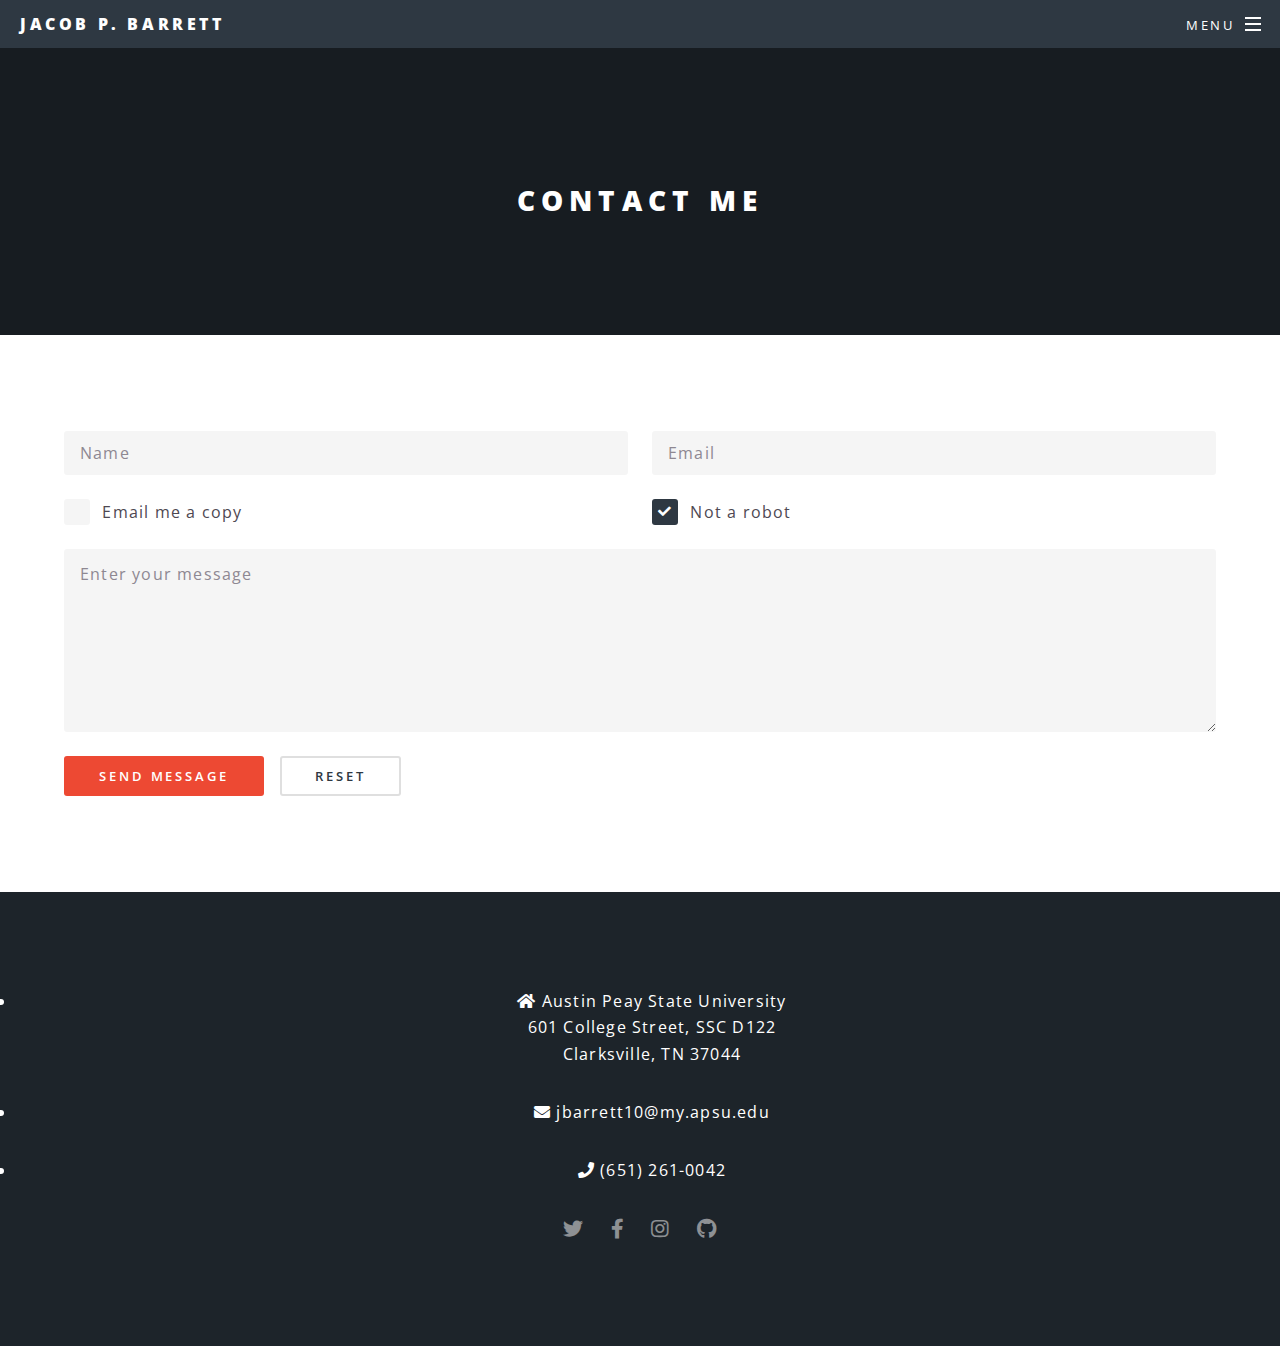
==== commit 36380279: "fixed contact page" ====
--- a/contact.html
+++ b/contact.html
@@ -39,12 +39,14 @@
 					</header>
 
 				<!-- Main -->
-						<article id="main">
+					<article id="main">
+						<header>
+							<h2>Contact Me</h2>
+						</header>
 						<section class="wrapper style5">
-							<div class="inner">
-								<section>
-				          <h4>Contact Me</h4>
-									<form method="post" action="https://formspree.io/f/xknywyjr">
+						  <div class="inner">
+						    <section>
+							<form method="post" action="https://formspree.io/f/xknywyjr">
 										<div class="row gtr-uniform">
 											<div class="col-6 col-12-xsmall">
 												<input type="text" name="demo-name" id="demo-name" value="" placeholder="Name" />
@@ -71,11 +73,11 @@
 											</div>
 										</div>
 									</form>
-								</section>
-
-							</div>
+									</section>
+									</div>
 						</section>
 					</article>
+
 					<!-- Footer -->
 					<section id="footer">
 						<div class="inner">
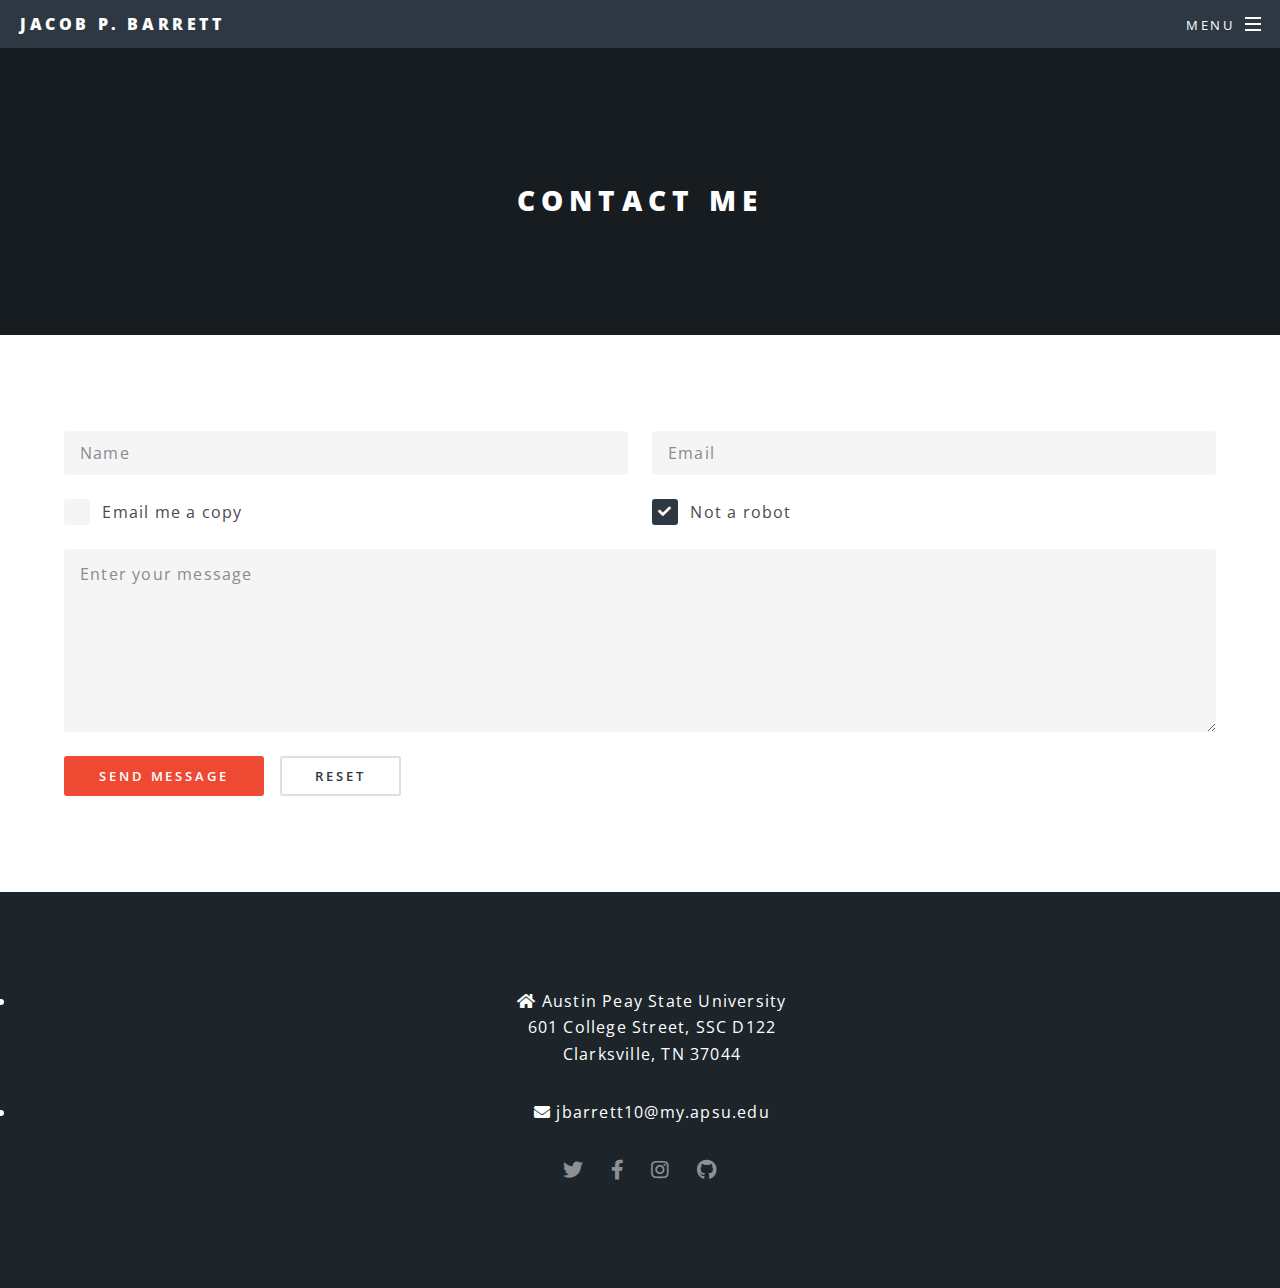
==== commit f9d1afd2: "removed phone number (ooooooops)" ====
--- a/contact.html
+++ b/contact.html
@@ -90,8 +90,6 @@
 									</p>
 									<li class="icon solid fa-envelope"> jbarrett10@my.apsu.edu</li>
 									</p>
-								<li class="icon solid fa-phone"> (651) 261-0042</li>
-								  </p> 
 							</ul>
 								<ul class="icons">
 							<li><a href="https://twitter.com/@jpbarrett10" class="icon brands fa-twitter"><span class="label">Twitter</span></a></li>
